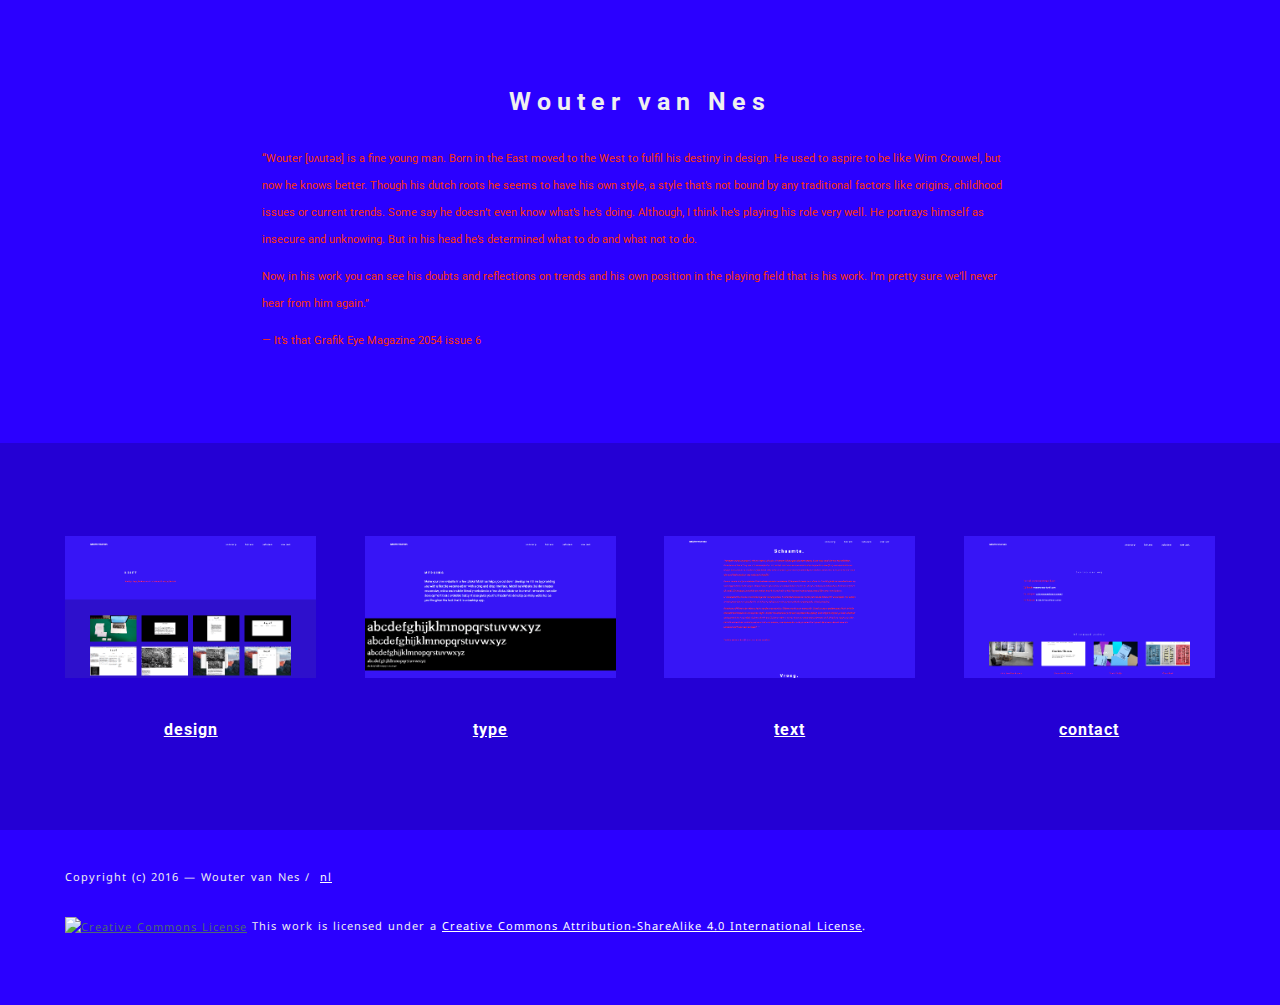
==== index.html @ 21e61cb4 "master" ====
<!DOCTYPE html>
<html>
<head>
  <!-- Site made with Mobirise Website Builder v2.8.6, https://mobirise.com -->
  <meta charset="UTF-8">
  <meta http-equiv="X-UA-Compatible" content="IE=edge">
  <meta name="generator" content="Mobirise v2.8.6, mobirise.com">
  <meta name="viewport" content="width=device-width, initial-scale=1">
  <link rel="shortcut icon" href="assets/images/6tag-090216-210301-1-1080x1350-22-128x160-20.jpg" type="image/x-icon">
  <meta name="description" content="…">
  <title>Wouter van Nes</title>
  <link rel="stylesheet" href="https://fonts.googleapis.com/css?family=Roboto:700,400&amp;subset=cyrillic,latin,greek,vietnamese">
  <link rel="stylesheet" href="assets/bootstrap/css/bootstrap.min.css">
  <link rel="stylesheet" href="assets/mobirise/css/style.css">
  <link rel="stylesheet" href="assets/mobirise/css/mbr-additional.css" type="text/css">
  
  
  <!-- Paste any valid HTML code here. The code will be inserted to the end of <head> section, right before </head> -->
</head>
<body>

<!-- Google Analytics -->
<script>
  (function(i,s,o,g,r,a,m){i['GoogleAnalyticsObject']=r;i[r]=i[r]||function(){
  (i[r].q=i[r].q||[]).push(arguments)},i[r].l=1*new Date();a=s.createElement(o),
  m=s.getElementsByTagName(o)[0];a.async=1;a.src=g;m.parentNode.insertBefore(a,m)
  })(window,document,'script','//www.google-analytics.com/analytics.js','ga');

  ga('create', 'UA-74603436-1', 'auto');
  ga('send', 'pageview');

</script>
<!-- /Google Analytics -->


<section class="engine"><a rel="nofollow" href="https://mobirise.com">Mobirise best website maker</a></section>
<section class="mbr-section mbr-section--relative mbr-section--fixed-size" id="content5-26" style="background-color: rgb(43, 0, 255);">
    
    <div class="mbr-section__container container mbr-section__container--first">
        <div class="mbr-header mbr-header--wysiwyg row">
            <div class="col-sm-8 col-sm-offset-2">
                <h3 class="mbr-header__text">Wouter van Nes</h3>
                
            </div>
        </div>
    </div>
    <div class="mbr-section__container container mbr-section__container--last">
        <div class="row">
            <div class="mbr-article mbr-article--wysiwyg col-sm-8 col-sm-offset-2"><p>“Wouter [ʋʌutəʁ] is a fine young man. Born in the East moved to the West to fulfil his destiny in design. He used to aspire to be like Wim Crouwel, but now he knows better. Though his dutch roots he seems to have his own style, a style that’s not bound by any traditional factors like origins, childhood issues or current trends. Some say he doesn’t even know what’s he’s doing. Although, I think he’s playing his role very well. He portrays himself as insecure and unknowing. But in his head he’s determined what to do and what not to do.&nbsp;</p><p>Now, in his work you can see his doubts and reflections on trends and his own position in the playing field that is his work. I’m pretty sure we’ll never hear from him again.”</p><p>—  It’s that Grafik Eye Magazine 2054 issue 6</p></div>
        </div>
    </div>
    
</section>

<section class="mbr-section mbr-section--relative mbr-section--fixed-size" id="features1-27" style="background-color: rgb(36, 0, 212);">
    
    
    <div class="mbr-section__container container mbr-section__container--std-top-padding">
        <div class="mbr-section__row row">
            <div class="mbr-section__col col-xs-12 col-md-3 col-sm-6">
                <div class="mbr-section__container mbr-section__container--center mbr-section__container--middle">
                    <figure class="mbr-figure"><a href="print.html"><img class="mbr-figure__img" src="assets/images/schermafbeelding-2016-03-01-om-20-1440x815-51-600x340-65.png" title="Print"></a></figure>
                </div>
                <div class="mbr-section__container mbr-section__container--last">
                    <div class="mbr-header mbr-header--reduce mbr-header--center mbr-header--wysiwyg">
                        <h3 class="mbr-header__text"><a href="print.html" class="text-white">design</a></h3>
                    </div>
                </div>
                
                
            </div>
            <div class="mbr-section__col col-xs-12 col-md-3 col-sm-6">
                <div class="mbr-section__container mbr-section__container--center mbr-section__container--middle">
                    <figure class="mbr-figure"><a href="type.html"><img class="mbr-figure__img" src="assets/images/schermafbeelding-2016-03-01-om-20-1440x815-63-600x340-19.png"></a></figure>
                </div>
                <div class="mbr-section__container mbr-section__container--last">
                    <div class="mbr-header mbr-header--reduce mbr-header--center mbr-header--wysiwyg">
                        <h3 class="mbr-header__text"><a href="type.html" class="text-white">type</a></h3>
                    </div>
                </div>
                
                
            </div>
            <div class="clearfix visible-sm-block"></div>
            <div class="mbr-section__col col-xs-12 col-md-3 col-sm-6">
                <div class="mbr-section__container mbr-section__container--center mbr-section__container--middle">
                    <figure class="mbr-figure"><a href="schrijven.html"><img class="mbr-figure__img" src="assets/images/schermafbeelding-2016-03-01-om-20-1440x816-9-600x340-20.png"></a></figure>
                </div>
                <div class="mbr-section__container mbr-section__container--last">
                    <div class="mbr-header mbr-header--reduce mbr-header--center mbr-header--wysiwyg">
                        <h3 class="mbr-header__text"><a href="schrijven.html" class="text-white">text</a></h3>
                    </div>
                </div>
                
                
            </div>
            
            <div class="mbr-section__col col-xs-12 col-md-3 col-sm-6">
                <div class="mbr-section__container mbr-section__container--center mbr-section__container--middle">
                    <figure class="mbr-figure"><a href="contact.html"><img class="mbr-figure__img" src="assets/images/schermafbeelding-2016-03-01-om-20-1440x816-39-600x340-90.png"></a></figure>
                </div>
                <div class="mbr-section__container mbr-section__container--last">
                    <div class="mbr-header mbr-header--reduce mbr-header--center mbr-header--wysiwyg">
                        <h3 class="mbr-header__text"><a href="contact.html" class="text-white">contact</a></h3>
                    </div>
                </div>
                
                
            </div>
            
            
            
        </div>
    </div>
</section>

<footer class="mbr-section mbr-section--relative mbr-section--fixed-size" id="footer1-33" style="background-color: rgb(43, 0, 255);">
    
    <div class="mbr-section__container container">
        <div class="mbr-footer mbr-footer--wysiwyg row">
            <div class="col-sm-12">
                <p class="mbr-footer__copyright"></p><p>Copyright (c) 2016 — Wouter van Nes / &nbsp;<a href="https://googledrive.com/host/0B8wKXuFuP9W1RTlqYjEwUHB1THc/" class="text-white">nl</a></p><br><p><a rel="license" href="http://creativecommons.org/licenses/by-sa/4.0/"><img alt="Creative Commons License" src="https://i.creativecommons.org/l/by-sa/4.0/80x15.png"></a>&nbsp;This work is licensed under a <a rel="license" href="http://creativecommons.org/licenses/by-sa/4.0/" class="text-white">Creative Commons Attribution-ShareAlike 4.0 International License</a>.<a href="https://googledrive.com/host/0B8wKXuFuP9W1RTlqYjEwUHB1THc/" class="text-white"><br></a><br></p><p></p>
            </div>
        </div>
    </div>
</footer>


  <script src="assets/web/assets/jquery/jquery.min.js"></script>
  <script src="assets/bootstrap/js/bootstrap.min.js"></script>
  <script src="assets/smooth-scroll/SmoothScroll.js"></script>
  <script src="assets/mobirise/js/script.js"></script>
  
  <!-- Paste any valid HTML code here. The code will be inserted to the end of <body> section, right before </body> -->
</body>
</html>
---- assets/mobirise/css/style.css ----
.is-builder .animated {
  -webkit-animation-name: none !important;
  animation-name: none !important;
}
html {
  position: relative;
  min-height: 100%;
}
.mbr-embedded-video {
  position: relative;
}
.mbr-background-video,
.mbr-background-video-preview {
  bottom: 0;
  left: 0;
  overflow: hidden;
  position: absolute;
  right: 0;
  top: 0;
}
.mbr-parallax-background,
.mbr-background {
  background-attachment: fixed !important;
  background-position: 50% 0;
  background-repeat: no-repeat;
  background-size: cover !important;
}
.mbr-hidden-scrollbar .mbr-parallax-background {
  background-size: auto 130%;
}
.mobile .mbr-parallax-background {
  background-attachment: scroll !important;
}
.mbr-background {
  background-attachment: scroll !important;
}
.mbr-navbar {
  position: relative;
  width: 100%;
}
.mbr-navbar:before {
  content: "";
  display: block;
}
.mbr-navbar__brand-link:after,
.mbr-navbar__brand-img {
  max-height: 74px;
}
.mbr-navbar:before,
.mbr-navbar__container {
  height: 98px;
}
.mbr-navbar--ss .mbr-navbar__brand-link:after,
.mbr-navbar--ss .mbr-navbar__brand-img {
  height: 74px;
}
.mbr-navbar--ss:before,
.mbr-navbar--ss .mbr-navbar__container {
  height: 98px;
}
.mbr-navbar--xs .mbr-navbar__brand-link:after,
.mbr-navbar--xs .mbr-navbar__brand-img {
  height: 32px;
}
.mbr-navbar--xs:before,
.mbr-navbar--xs .mbr-navbar__container {
  height: 56px;
}
.mbr-navbar--s .mbr-navbar__brand-link:after,
.mbr-navbar--s .mbr-navbar__brand-img {
  height: 48px;
}
.mbr-navbar--s:before,
.mbr-navbar--s .mbr-navbar__container {
  height: 72px;
}
.mbr-navbar--m .mbr-navbar__brand-link:after,
.mbr-navbar--m .mbr-navbar__brand-img {
  height: 64px;
}
.mbr-navbar--m:before,
.mbr-navbar--m .mbr-navbar__container {
  height: 88px;
}
.mbr-navbar--l .mbr-navbar__brand-link:after,
.mbr-navbar--l .mbr-navbar__brand-img {
  height: 96px;
}
.mbr-navbar--l:before,
.mbr-navbar--l .mbr-navbar__container {
  height: 120px;
}
.mbr-navbar--xl .mbr-navbar__brand-link:after,
.mbr-navbar--xl .mbr-navbar__brand-img {
  height: 128px;
}
.mbr-navbar--xl:before,
.mbr-navbar--xl .mbr-navbar__container {
  height: 152px;
}
.mbr-navbar--short .mbr-navbar__brand-link:after,
.mbr-navbar--short .mbr-navbar__brand-img {
  height: 40px;
}
.mbr-navbar--short:before,
.mbr-navbar--short .mbr-navbar__container {
  height: 64px;
}
.mbr-navbar--short .mbr-navbar__container {
  padding: 12px 0;
}
@media (max-width: 767px) {
  .mbr-navbar--short .mbr-navbar__brand-link:after,
  .mbr-navbar--short .mbr-navbar__brand-img {
    height: 31px;
  }
  .mbr-navbar--short:before,
  .mbr-navbar--short .mbr-navbar__container {
    height: 45px;
  }
  .mbr-navbar--short .mbr-navbar__container {
    padding: 7px 0;
  }
}
.mbr-navbar__brand-img {
  position: relative;
}
.mbr-navbar__brand-img,
.mbr-navbar__container,
.mbr-navbar__section {
  -webkit-transition: all 300ms ease-in-out 0s;
  -o-transition: all 300ms ease-in-out 0s;
  transition: all 300ms ease-in-out 0s;
}
.mbr-navbar__section {
  background: #2c2c2c;
  height: auto;
  position: absolute;
  top: 0;
  width: 100%;
  z-index: 1000;
}
.mbr-navbar__container {
  display: table;
  padding: 12px 0;
  width: 100%;
}
.mbr-navbar__menu-box {
  display: table;
  width: 100%;
}
.mbr-navbar__menu-box--inline-left,
.mbr-navbar__menu-box--inline-center,
.mbr-navbar__menu-box--inline-right {
  display: block;
  text-align: left;
}
.mbr-navbar__menu-box--inline-center {
  text-align: center;
}
.mbr-navbar__menu-box--inline-right {
  text-align: right;
}
.mbr-navbar__column {
  display: table-cell;
  vertical-align: middle;
}
.mbr-navbar__column--xxs {
  width: 1%;
}
.mbr-navbar__column--xs {
  width: 10%;
}
.mbr-navbar__column--s {
  width: 20%;
}
.mbr-navbar__column--m {
  width: 30%;
}
.mbr-navbar__column--l {
  width: 40%;
}
.mbr-navbar__column--xl {
  width: 50%;
}
.mbr-navbar__menu-box--inline-left .mbr-navbar__column,
.mbr-navbar__menu-box--inline-center .mbr-navbar__column,
.mbr-navbar__menu-box--inline-right .mbr-navbar__column {
  display: inline-block;
}
.mbr-navbar__items {
  float: left;
  padding-left: 0px;
  position: relative;
  left: -20px;
}
.mbr-navbar__items--right {
  float: right;
  left: 0;
}
.mbr-navbar__item {
  display: block;
  float: left;
  position: relative;
}
.mbr-navbar__hamburger {
  display: none;
  margin-top: -11px;
  position: absolute;
  right: 0;
  top: 50%;
  z-index: 10000;
}
.mbr-navbar--collapsed .mbr-navbar__container {
  position: relative;
}
.mbr-navbar--collapsed .mbr-navbar__column {
  display: block;
  width: 100%;
}
.mbr-navbar--collapsed .mbr-navbar__items--right {
  padding-top: 13px;
}
.mbr-navbar--collapsed .mbr-navbar__menu {
  background: rgba(0, 0, 0, 0.9);
  display: none;
  height: 100%;
  left: 0;
  position: fixed;
  top: 0;
  width: 100%;
  z-index: 9999;
}
.mbr-navbar--collapsed .mbr-navbar__menu-box {
  display: table-cell;
  vertical-align: middle;
}
.mbr-navbar--collapsed .mbr-navbar__items {
  float: none;
}
.mbr-navbar--collapsed .mbr-navbar__item {
  float: none;
}
.mbr-navbar--collapsed .mbr-navbar__hamburger {
  display: block;
}
.mbr-navbar--collapsed.mbr-navbar--open .mbr-navbar__menu {
  display: table;
}
.mbr-navbar--collapsed.mbr-navbar--open:not(.mbr-navbar--sticky) .mbr-navbar__section {
  background: none;
  position: fixed;
}
.mbr-navbar--collapsed.mbr-navbar--open .mbr-navbar__brand {
  visibility: hidden;
}
.mbr-navbar--collapsed.mbr-navbar--sticky.mbr-navbar--open .mbr-navbar__brand {
  visibility: visible;
}
.mbr-navbar--collapsed.mbr-navbar--open .mbr-navbar__brand-img,
.mbr-navbar--collapsed.mbr-navbar--open .mbr-navbar__container {
  -webkit-transition: none;
  -o-transition: none;
  transition: none;
}
.mbr-navbar--freeze.mbr-navbar--collapsed.mbr-navbar--open .mbr-navbar__hamburger,
.mbr-navbar--freeze.mbr-navbar--collapsed.mbr-navbar--open .mbr-navbar__hamburger:hover {
  color: #fff !important;
}
.mbr-navbar--sticky .mbr-navbar__section {
  position: fixed;
}
.mbr-navbar--absolute {
  position: absolute;
}
.mbr-navbar--transparent .mbr-navbar__section {
  background: none;
}
.mbr-navbar--stuck .mbr-navbar__section,
.mbr-navbar--relative .mbr-navbar__section {
  background: #2c2c2c;
}
@media (max-width: 991px) {
  .mbr-navbar--auto-collapse .mbr-navbar__container {
    position: relative;
  }
  .mbr-navbar--auto-collapse .mbr-navbar__column {
    display: block;
    width: 100%;
  }
  .mbr-navbar--auto-collapse .mbr-navbar__items--right {
    padding-top: 13px;
  }
  .mbr-navbar--auto-collapse .mbr-navbar__menu {
    background: rgba(0, 0, 0, 0.9);
    display: none;
    height: 100%;
    left: 0;
    position: fixed;
    top: 0;
    width: 100%;
    z-index: 9999;
  }
  .mbr-navbar--auto-collapse .mbr-navbar__menu-box {
    display: table-cell;
    vertical-align: middle;
  }
  .mbr-navbar--auto-collapse .mbr-navbar__items {
    float: none;
  }
  .mbr-navbar--auto-collapse .mbr-navbar__item {
    float: none;
  }
  .mbr-navbar--auto-collapse .mbr-navbar__hamburger {
    display: block;
  }
  .mbr-navbar--auto-collapse.mbr-navbar--open .mbr-navbar__menu {
    display: table;
  }
  .mbr-navbar--auto-collapse.mbr-navbar--open:not(.mbr-navbar--sticky) .mbr-navbar__section {
    background: none;
    position: fixed;
  }
  .mbr-navbar--auto-collapse.mbr-navbar--open .mbr-navbar__brand {
    visibility: hidden;
  }
  .mbr-navbar--auto-collapse.mbr-navbar--sticky.mbr-navbar--open .mbr-navbar__brand {
    visibility: visible;
  }
  .mbr-navbar--auto-collapse.mbr-navbar--open .mbr-navbar__brand-img,
  .mbr-navbar--auto-collapse.mbr-navbar--open .mbr-navbar__container {
    -webkit-transition: none;
    -o-transition: none;
    transition: none;
  }
  .mbr-navbar--freeze.mbr-navbar--auto-collapse.mbr-navbar--open .mbr-navbar__hamburger,
  .mbr-navbar--freeze.mbr-navbar--auto-collapse.mbr-navbar--open .mbr-navbar__hamburger:hover {
    color: #fff !important;
  }
}
.mbr-after-navbar:before {
  content: "";
  display: block;
  height: 98px;
}
.mbr-hamburger {
  cursor: pointer;
  height: 23px;
  width: 30px;
}
.mbr-hamburger:focus {
  outline: none;
}
.mbr-hamburger__line,
.mbr-hamburger__line:before,
.mbr-hamburger__line:after {
  content: "";
  position: absolute;
  display: block;
  height: 1px;
  cursor: pointer;
}
.mbr-hamburger__line,
.mbr-hamburger__line:before,
.mbr-hamburger__line:after {
  width: 30px;
  border-bottom: 5px solid;
  top: 9px;
}
.mbr-hamburger__line:before {
  top: -9px;
}
.mbr-hamburger__line:after {
  top: 9px;
}
.mbr-hamburger__line,
.mbr-hamburger__line:before,
.mbr-hamburger__line:after {
  -webkit-transition: all 300ms ease-in-out;
  transition: all 300ms ease-in-out;
}
.mbr-hamburger--open .mbr-hamburger__line {
  border-color: transparent;
}
.mbr-hamburger--open .mbr-hamburger__line:before,
.mbr-hamburger--open .mbr-hamburger__line:after {
  top: 0;
}
.mbr-hamburger--open .mbr-hamburger__line:before {
  -ms-transform: rotate(45deg);
  -webkit-transform: rotate(45deg);
  transform: rotate(45deg);
}
.mbr-hamburger--open .mbr-hamburger__line:after {
  top: 10px;
  -ms-transform: translatey(-10px) rotate(-45deg);
  -webkit-transform: translatey(-10px) rotate(-45deg);
  transform: translatey(-10px) rotate(-45deg);
}
@media (max-width: 767px) {
  .mbr-hamburger {
    height: 23px;
    width: 27px;
  }
  .mbr-hamburger__line,
  .mbr-hamburger__line:before,
  .mbr-hamburger__line:after {
    width: 27px;
    border-bottom: 4px solid;
    top: 9px;
  }
  .mbr-hamburger__line:before {
    top: -9px;
  }
  .mbr-hamburger__line:after {
    top: 9px;
  }
}
.mbr-brand {
  display: block;
  float: left;
  position: relative;
}
.mbr-brand,
.mbr-brand:hover {
  text-decoration: none;
}
.mbr-brand__name {
  display: block;
  font-weight: bold;
  margin-top: 5px;
  text-align: center;
}
.mbr-brand__name,
.mbr-brand__name:hover {
  text-decoration: none;
}
.mbr-brand--inline {
  display: table;
}
.mbr-brand--inline:after {
  content: "";
  display: table-cell;
  width: 1px;
}
.mbr-brand--inline .mbr-brand__logo,
.mbr-brand--inline .mbr-brand__name {
  display: table-cell;
  vertical-align: middle;
}
.mbr-brand--inline .mbr-brand__logo {
  padding-right: 10px;
}
.mbr-brand--inline .mbr-brand__name {
  margin: 0;
  text-align: left;
}
.mbr-form {
  display: table;
  margin-top: -13px;
  position: relative;
  top: 14px;
  width: 100%;
}
.mbr-form__left,
.mbr-form__right {
  display: table-cell;
  vertical-align: top;
}
.mbr-form__left {
  padding-right: 3px;
}
.mbr-form__right {
  width: 1px;
}
@media (max-width: 530px) {
  .mbr-form {
    display: block;
    margin-top: -27px;
    position: relative;
    top: 26px;
  }
  .mbr-form__left,
  .mbr-form__right {
    display: block;
  }
  .mbr-form__left {
    margin-bottom: 12px;
    padding-right: 0;
  }
  .mbr-form__right {
    width: 100%;
  }
}
.mbr-section {
  padding: 0 20px;
}
.mbr-section--no-padding {
  padding: 0;
}
.mbr-section--relative {
  position: relative;
}
.mbr-section--fixed-size {
  overflow: hidden;
}
.mbr-section--full-height {
  height: 100vh;
}
.mbr-section--full-height.mbr-after-navbar:before {
  display: none;
}
.mbr-section--bg-adapted {
  background-attachment: scroll;
  background-position: 50% 0;
  background-repeat: no-repeat;
  background-size: cover;
}
.mbr-section--gray {
  background-color: #444444;
}
.mbr-section--light-gray {
  background-color: #f0f0f0;
}
.mbr-section--dark-gray {
  background-color: #3c3c3c;
}
.mbr-section__container {
  padding: 0;
  position: relative;
  z-index: 3;
}
.mbr-section__container--center {
  text-align: center;
}
.mbr-section__container--std-padding {
  padding: 93px 0;
}
.mbr-section__container--std-top-padding {
  padding-top: 93px;
}
.mbr-section__container--std-bot-padding {
  padding-bottom: 93px;
}
.mbr-section__container--sm-padding {
  padding: 41px 0;
}
.mbr-section__container--sm-top-padding {
  padding-top: 41px;
}
.mbr-section__container--sm-bot-padding {
  padding-bottom: 41px;
}
.mbr-section__container--isolated {
  padding-bottom: 93px;
  padding-top: 93px;
}
.mbr-section__container--first {
  padding-top: 93px;
  padding-bottom: 41px;
}
.mbr-section__container--middle {
  padding-bottom: 41px;
}
.mbr-section__container--last {
  padding-bottom: 93px;
}
.mbr-section__row {
  margin-left: -24px;
  margin-right: -24px;
}
.mbr-section__col {
  overflow: hidden;
  padding-left: 24px;
  padding-right: 24px;
}
.mbr-section__left {
  padding-right: 40px;
}
.mbr-section__right {
  padding-left: 15px;
}
.mbr-section__header {
  line-height: 1.5em;
  margin: -10px 0 0;
  text-align: center;
}
@media (min-width: 768px) {
  .mbr-section--short-paddings .mbr-section__container--std-padding {
    padding: 59px 0;
  }
  .mbr-section--short-paddings .mbr-section__container--std-top-padding {
    padding-top: 59px;
  }
  .mbr-section--short-paddings .mbr-section__container--std-bot-padding {
    padding-bottom: 59px;
  }
  .mbr-section--short-paddings .mbr-section__container--sm-padding {
    padding: 41px 0;
  }
  .mbr-section--short-paddings .mbr-section__container--sm-top-padding {
    padding-top: 41px;
  }
  .mbr-section--short-paddings .mbr-section__container--sm-bot-padding {
    padding-bottom: 41px;
  }
  .mbr-section--short-paddings .mbr-section__container--isolated {
    padding-bottom: 59px;
    padding-top: 59px;
  }
  .mbr-section--short-paddings .mbr-section__container--first {
    padding-top: 59px;
    padding-bottom: 41px;
  }
  .mbr-section--short-paddings .mbr-section__container--middle {
    padding-bottom: 41px;
  }
  .mbr-section--short-paddings .mbr-section__container--last {
    padding-bottom: 59px;
  }
}
@media (max-width: 767px) {
  .mbr-section__left {
    padding-right: 15px;
  }
  .mbr-section__right {
    padding-left: 15px;
    padding-top: 51px;
  }
}
.mbr-arrow {
  bottom: 71px;
  left: 0;
  line-height: 1px;
  padding: 0 20px;
  position: absolute;
  width: 100%;
  z-index: 3;
}
.mbr-arrow__link {
  display: inline-block;
  font-size: 26px;
}
.mbr-arrow__link,
.mbr-arrow__link:hover,
.mbr-arrow__link:focus {
  color: #fff;
}
.mbr-arrow--floating .mbr-arrow__link {
  -webkit-animation: floating-arrow 1.6s infinite ease-in-out 0s;
  -o-animation: floating-arrow 1.6s infinite ease-in-out 0s;
  animation: floating-arrow 1.6s infinite ease-in-out 0s;
}
@-webkit-keyframes floating-arrow {
  from {
    -webkit-transform: translateY(0);
    transform: translateY(0);
  }
  65% {
    -webkit-transform: translateY(11px);
    transform: translateY(11px);
  }
  to {
    -webkit-transform: translateY(0);
    transform: translateY(0);
  }
}
@-o-keyframes floating-arrow {
  from {
    -webkit-transform: translateY(0);
    transform: translateY(0);
  }
  65% {
    -webkit-transform: translateY(11px);
    transform: translateY(11px);
  }
  to {
    -webkit-transform: translateY(0);
    transform: translateY(0);
  }
}
@keyframes floating-arrow {
  from {
    -webkit-transform: translateY(0);
    transform: translateY(0);
  }
  65% {
    -webkit-transform: translateY(11px);
    transform: translateY(11px);
  }
  to {
    -webkit-transform: translateY(0);
    transform: translateY(0);
  }
}
.mbr-arrow--dark .mbr-arrow__link,
.mbr-arrow--dark .mbr-arrow__link:hover,
.mbr-arrow--dark .mbr-arrow__link:focus {
  color: #252525;
}
@media (max-width: 767px) {
  .mbr-arrow {
    bottom: 41px;
  }
}
@media (max-width: 320px) {
  .mbr-arrow {
    bottom: 21px;
    text-align: center;
  }
}
@media all and (device-width: 320px) and (device-height: 568px) and (orientation: portrait) {
  .mbr-arrow {
    bottom: 31px;
  }
}
.mbr-box {
  display: table;
  width: 100%;
}
.mbr-box--fixed {
  table-layout: fixed;
}
.mbr-box--stretched {
  height: 100%;
}
.mbr-box__magnet {
  display: table-cell;
  float: none;
  height: 100%;
  margin-bottom: 0;
  margin-top: 0;
  text-align: center;
  vertical-align: middle;
}
.mbr-box__magnet--sm-padding {
  padding: 41px 0;
}
.mbr-box__magnet--top-left,
.mbr-box__magnet--top-center,
.mbr-box__magnet--top-right {
  vertical-align: top;
}
.mbr-box__magnet--bottom-left,
.mbr-box__magnet--bottom-center,
.mbr-box__magnet--bottom-right {
  vertical-align: bottom;
}
.mbr-box__magnet--top-left,
.mbr-box__magnet--center-left,
.mbr-box__magnet--bottom-left {
  text-align: left;
}
.mbr-box__magnet--top-right,
.mbr-box__magnet--center-right,
.mbr-box__magnet--bottom-right {
  text-align: right;
}
.mbr-box__container {
  height: 50%;
}
@media (max-width: 767px) {
  .mbr-box__container {
    height: 100%;
  }
  .mbr-box--adapted {
    display: block;
  }
  .mbr-box--adapted > .mbr-box__magnet {
    display: block;
    height: auto;
  }
}
.mbr-overlay {
  background: #222;
  bottom: 0;
  left: 0;
  position: absolute;
  right: 0;
  top: 0;
  z-index: 2;
}
.mbr-google-map__marker {
  color: #252525;
  display: none;
  margin: 0;
}
.mbr-google-map--loaded .mbr-google-map__marker {
  display: block;
}
.mbr-hero {
  color: #fff;
  position: relative;
}
.mbr-hero__text {
  font-size: 46px;
  font-weight: bold;
  left: -2px;
  letter-spacing: 2px;
  line-height: 50px;
  margin: -18px 0 1px 0;
  padding-bottom: 41px;
  position: relative;
  top: 8px;
}
.mbr-hero__subtext {
  font-size: 21px;
  line-height: 29px;
  margin: -32px 0 3px 0;
  padding: 0 0 41px 0;
  position: relative;
  top: 6px;
}
.mbr-figure {
  display: inline-block;
  line-height: 1px;
  margin: 0;
  max-width: 100%;
  overflow: hidden;
  position: relative;
}
.mbr-figure--no-bg {
  background: none;
}
.mbr-figure--full-width {
  display: block;
  width: 100%;
}
.mbr-figure.mbr-after-navbar:before {
  display: none;
}
.mbr-figure--full-width iframe,
.mbr-figure--full-width .mbr-figure__img,
.mbr-figure--full-width .mbr-figure__map {
  width: 100%;
}
.mbr-figure iframe,
.mbr-figure__img,
.mbr-figure__map {
  max-width: 100%;
}
.mbr-figure__map {
  height: 400px;
  line-height: 1.3em;
}
.mbr-figure__map--short {
  height: 300px;
}
.mbr-figure__caption {
  background: rgba(0, 0, 0, 0.5);
  bottom: 0;
  color: #fff;
  display: block;
  font-size: 17px;
  left: 0;
  line-height: 1.3em;
  min-height: 53px;
  padding: 17px 20px;
  position: absolute;
  text-align: left;
  width: 100%;
}
.mbr-figure__caption--no-padding {
  padding: 17px 0;
}
.mbr-figure--wysiwyg .mbr-figure__caption a,
.mbr-figure--wysiwyg .mbr-figure__caption a:hover {
  color: inherit;
  text-decoration: underline;
}
.mbr-figure--caption-inside-top .mbr-figure__caption {
  bottom: auto;
  top: 0;
}
.mbr-figure--caption-outside-top .mbr-figure__caption,
.mbr-figure--caption-outside-bottom .mbr-figure__caption {
  background: none;
  position: relative;
}
.mbr-figure--no-bg.mbr-figure--caption-outside-top .mbr-figure__caption,
.mbr-figure--no-bg.mbr-figure--caption-outside-bottom .mbr-figure__caption {
  color: #252525;
}
.mbr-figure--no-bg.mbr-figure--caption-outside-top .mbr-figure__caption {
  margin-top: -3px;
  padding-top: 0;
}
.mbr-figure--no-bg.mbr-figure--caption-outside-bottom .mbr-figure__caption {
  margin-top: -2px;
  padding-bottom: 0;
  top: 2px;
}
.mbr-figure__caption--std-grid {
  background: none;
  z-index: 2;
}
@media (min-width: 768px) {
  .mbr-figure__caption--std-grid {
    width: 715px;
    left: 50%;
    margin-left: -357.5px;
    padding: 17px 0;
  }
}
@media (min-width: 992px) {
  .mbr-figure__caption--std-grid {
    width: 935px;
    margin-left: -467.5px;
  }
}
@media (min-width: 1200px) {
  .mbr-figure__caption--std-grid {
    width: 1150px;
    margin-left: -575px;
  }
}
.mbr-figure__caption--std-grid:before {
  bottom: 0;
  content: "";
  position: absolute;
  top: 0;
  width: 200%;
  z-index: -1;
  margin-left: -50%;
}
.mbr-figure--caption-inside-top .mbr-figure__caption--std-grid:before,
.mbr-figure--caption-inside-bottom .mbr-figure__caption--std-grid:before {
  background: rgba(0, 0, 0, 0.6);
}
.mbr-figure__caption-small {
  color: #ccc;
  display: block;
  font-size: 14px;
  line-height: 1.3em;
}
.mbr-figure--no-bg.mbr-figure--caption-outside-top .mbr-figure__caption-small,
.mbr-figure--no-bg.mbr-figure--caption-outside-bottom .mbr-figure__caption-small {
  color: #777;
}
@media (max-width: 767px) {
  .mbr-figure--adapted {
    display: block;
    width: 100%;
  }
  .mbr-figure--adapted iframe,
  .mbr-figure--adapted .mbr-figure__img,
  .mbr-figure--adapted .mbr-figure__map {
    width: 100%;
  }
  .mbr-figure--caption-inside-top .mbr-figure__caption,
  .mbr-figure--caption-inside-bottom .mbr-figure__caption {
    background: none;
    position: relative;
  }
  .mbr-figure--caption-inside-top .mbr-figure__caption--std-grid:before,
  .mbr-figure--caption-inside-bottom .mbr-figure__caption--std-grid:before {
    display: none;
  }
}
.mbr-reviews {
  list-style: none;
  margin: 0 -15px;
  padding: 3px 0 0 0;
}
.mbr-reviews__item {
  position: relative;
  margin-top: 39px;
}
.mbr-reviews__text {
  background: #fafafa;
  border-radius: 3px;
  border: 1px solid #ededed;
  color: #777;
  font-size: 16px;
  line-height: 26px;
  padding: 20px;
  position: relative;
}
.mbr-reviews__text:before {
  -webkit-transform: rotate(45deg);
  -ms-transform: rotate(45deg);
  -o-transform: rotate(45deg);
  transform: rotate(45deg);
  width: 14px;
  height: 14px;
  background-color: #fafafa;
  border-color: #ededed;
  border-style: none solid solid none;
  border-width: 0 1px 1px 0;
  bottom: -8px;
  content: "";
  display: block;
  left: 50px;
  position: absolute;
}
.mbr-reviews__p {
  margin: 0;
}
.mbr-reviews__author {
  margin-top: 30px;
  padding-left: 102px;
  position: relative;
}
.mbr-reviews__author--short {
  margin-top: 27px;
  padding-left: 32px;
}
.mbr-reviews__author-img {
  width: 50px;
  height: 50px;
  border-radius: 50%;
  left: 33px;
  position: absolute;
  top: 0;
}
.mbr-reviews__author-name {
  color: #777;
  font-size: 14px;
  font-weight: bold;
  position: relative;
  top: -3px;
}
.mbr-reviews__author-bio {
  color: #999;
  font-size: 12px;
}
@media (max-width: 767px) {
  .mbr-reviews__author {
    padding-bottom: 32px;
  }
  .mbr-reviews__author--short {
    padding-bottom: 1px;
  }
}
@media (min-width: 768px) and (max-width: 991px) {
  .mbr-reviews__item:nth-of-type(2n+1) {
    clear: left;
  }
}
@media (min-width: 992px) {
  .mbr-reviews__item:nth-of-type(3n+1) {
    clear: left;
  }
}
.mbr-header {
  margin-top: -20px;
  padding: 0;
  position: relative;
  text-align: left;
  top: 10px;
}
.mbr-header--std-padding {
  padding-bottom: 41px;
}
.mbr-header--center {
  text-align: center;
}
.mbr-header__text {
  display: block;
  font-size: 25px;
  font-weight: bold;
  letter-spacing: 6px;
  line-height: 1.5em;
  margin: 0;
}
.mbr-header__subtext {
  color: #777;
  font-size: 14px;
  font-style: italic;
  letter-spacing: 1px;
  margin: 8px 0 7px 0;
}
.mbr-header--inline {
  margin-top: 0;
  padding: 41px 0 28px 0;
  top: 0;
}
.mbr-header--inline .mbr-header__text {
  letter-spacing: 4px;
  line-height: 1em;
  margin: 15px 0 0 0;
}
@media (max-width: 767px) {
  .mbr-header--inline {
    padding: 47px 0 38px 0;
  }
  .mbr-header--inline .mbr-header__text {
    display: block;
    margin: 0 0 38px 0;
  }
  .mbr-header--auto-align .mbr-header__text,
  .mbr-header--auto-align .mbr-header__subtext {
    left: 0;
    text-align: center !important;
  }
}
@media (min-width: 768px) {
  .mbr-header--reduce {
    margin-top: -5px;
    top: 2px;
  }
  .mbr-header--reduce .mbr-header__text {
    font-size: 16px;
    letter-spacing: 1px;
    line-height: 1.1em;
  }
}
.mbr-social-icons__icon {
  -webkit-transition: all 0.2s ease-in-out 0s;
  -o-transition: all 0.2s ease-in-out 0s;
  transition: all 0.2s ease-in-out 0s;
  color: #fff;
  cursor: pointer;
  display: inline-block;
  font-size: 29px;
  height: 56px;
  line-height: 61px;
  margin: 0 10px 13px 0;
  position: relative;
  text-align: center;
  width: 56px;
}
.mbr-social-icons__icon:hover {
  color: #fff;
}
.mbr-social-icons--style-1 .mbr-social-icons__icon:hover {
  background: #252525 !important;
}
.mbr-contacts {
  color: #9c9c9c;
  font-size: 14px;
  line-height: 1.7em;
  padding: 45px 0 46px;
}
.mbr-contacts__img {
  max-width: 100%;
  margin: 6px 0 5px 40px;
}
.mbr-contacts__img--left {
  margin-left: 0;
}
.mbr-contacts__text {
  margin: 0;
}
.mbr-contacts__header {
  color: #fff;
  font-size: 14px;
  letter-spacing: 1px;
  margin-bottom: 20px;
  margin-top: 3px;
}
.mbr-contacts__list {
  list-style: none;
  margin: 0;
  padding: 0;
}
@media (max-width: 767px) {
  .mbr-contacts__img {
    margin-bottom: 10px;
  }
  .mbr-contacts__header {
    margin-top: 20px;
    margin-bottom: 10px;
  }
  .mbr-contacts__column {
    margin-top: 37px;
  }
}
.mbr-footer {
  color: #9c9c9c;
  font-size: 13px;
  letter-spacing: 1px;
  line-height: 1.5em;
  padding: 37px 0 39px;
  word-spacing: 1px;
}
.mbr-footer__copyright {
  margin: 0;
}
.mbr-buttons {
  margin: -26px 0 13px 0;
  position: relative;
  text-align: left;
  top: 26px;
}
.mbr-buttons__btn,
.mbr-buttons__link {
  margin: 0 10px 13px 0;
}
.mbr-buttons__btn,
.mbr-buttons__link,
.mbr-buttons__btn:hover,
.mbr-buttons__link:hover {
  text-decoration: none;
}
.mbr-buttons--top {
  top: 44px;
  margin-top: -62px;
}
.mbr-buttons--no-offset {
  margin-top: 0;
  top: 0;
}
.mbr-buttons--only-links {
  left: -20px;
}
.mbr-buttons--center {
  left: 5px;
  text-align: center;
}
.mbr-buttons--center.mbr-buttons--only-links {
  left: 0;
}
.mbr-buttons--right {
  text-align: right;
}
.mbr-buttons--right .mbr-buttons__btn,
.mbr-buttons--right .mbr-buttons__link {
  margin: 0 0 13px 10px;
}
.mbr-buttons--right.mbr-buttons--only-links {
  left: 20px;
}
.mbr-buttons--activated {
  left: 5px;
  text-align: center;
}
.mbr-buttons--activated .mbr-buttons__btn,
.mbr-buttons--activated .mbr-buttons__link {
  margin-left: 0;
  margin-right: 0;
}
.mbr-buttons--activated .mbr-buttons__link {
  font-size: 25px;
  padding: 10px 30px 2px;
}
.mbr-buttons--activated .mbr-buttons__btn {
  font-size: 15px;
  margin-top: 9px;
  padding: 15px 30px;
}
.mbr-buttons--freeze.mbr-buttons--activated .mbr-buttons__link {
  font-size: 25px !important;
}
.mbr-buttons--freeze.mbr-buttons--activated .mbr-buttons__link,
.mbr-buttons--freeze.mbr-buttons--activated .mbr-buttons__link:hover {
  color: #fff !important;
}
.mbr-buttons--freeze.mbr-buttons--activated .mbr-buttons__btn {
  font-size: 15px !important;
}
@media (max-width: 991px) {
  .mbr-buttons--active {
    left: 5px;
    text-align: center;
  }
  .mbr-buttons--active .mbr-buttons__btn,
  .mbr-buttons--active .mbr-buttons__link {
    margin-left: 0;
    margin-right: 0;
  }
  .mbr-buttons--active .mbr-buttons__link {
    font-size: 25px;
    padding: 10px 30px 2px;
  }
  .mbr-buttons--active .mbr-buttons__btn {
    font-size: 15px;
    margin-top: 9px;
    padding: 15px 30px;
  }
  .mbr-buttons--freeze.mbr-buttons--active .mbr-buttons__link {
    font-size: 25px !important;
  }
  .mbr-buttons--freeze.mbr-buttons--active .mbr-buttons__link,
  .mbr-buttons--freeze.mbr-buttons--active .mbr-buttons__link:hover {
    color: #fff !important;
  }
  .mbr-buttons--freeze.mbr-buttons--active .mbr-buttons__btn {
    font-size: 15px !important;
  }
}
@media (max-width: 767px) {
  .mbr-buttons--auto-align {
    left: 5px;
    margin-top: -26px;
    text-align: center;
    top: 26px;
  }
  .mbr-buttons--auto-align.mbr-buttons--only-links {
    left: 0;
  }
}
@media (max-width: 530px) {
  .mbr-buttons {
    left: 0;
  }
  .mbr-buttons__btn,
  .mbr-buttons__link,
  .mbr-buttons--right .mbr-buttons__btn,
  .mbr-buttons--right .mbr-buttons__link {
    display: inline-block;
    margin: 0 0 13px 0;
    text-align: center;
    width: 100%;
  }
  .mbr-buttons--activated .mbr-buttons__btn,
  .mbr-buttons--activated .mbr-buttons__link,
  .mbr-buttons--active .mbr-buttons__btn,
  .mbr-buttons--active .mbr-buttons__link {
    width: auto;
  }
  .mbr-buttons--activated .mbr-buttons__btn,
  .mbr-buttons--active .mbr-buttons__btn {
    margin-top: 9px;
  }
}
.mbr-article {
  color: #777;
  font-size: 17px;
  line-height: 27px;
  text-align: left;
  position: relative;
  margin-top: -21px;
  top: 14px;
}
.mbr-article--wysiwyg h1,
.mbr-article--wysiwyg h2,
.mbr-article--wysiwyg h3,
.mbr-article--wysiwyg h4,
.mbr-article--wysiwyg h5,
.mbr-article--wysiwyg h6 {
  color: #252525;
  display: block;
  font-weight: bold;
  line-height: 1.3em;
  text-align: left;
}
.mbr-article--wysiwyg h1 {
  font-size: 27px;
  letter-spacing: 3px;
}
.mbr-article--wysiwyg h2 {
  font-size: 23px;
  letter-spacing: 2px;
}
.mbr-article--wysiwyg h3 {
  font-size: 19px;
  letter-spacing: 1px;
}
.mbr-article--wysiwyg h4 {
  font-size: 14px;
}
.mbr-article--wysiwyg h5 {
  font-size: 11px;
}
.mbr-article--wysiwyg h6 {
  font-size: 10px;
}
.mbr-article--wysiwyg p,
.mbr-article--wysiwyg ul,
.mbr-article--wysiwyg ol,
.mbr-article--wysiwyg blockquote {
  margin: 0 0 10px 0;
}
.mbr-article--wysiwyg blockquote {
  font-size: 17px;
  border-color: #f97352;
}
@media (max-width: 767px) {
  .mbr-article--auto-align.mbr-article--wysiwyg p,
  .mbr-article--auto-align {
    text-align: left !important;
  }
}
.social-likes__counter {
  -webkit-transition: all 0.2s ease-in-out 0s;
  -o-transition: all 0.2s ease-in-out 0s;
  transition: all 0.2s ease-in-out 0s;
  background: #3c3c3c;
  border-radius: 23px;
  font-size: 12px;
  height: 23px;
  line-height: 24px;
  min-width: 23px;
  padding: 0 5px;
  position: absolute;
  right: -7px;
  text-align: center;
  top: -7px;
}
.social-likes__counter_empty {
  display: none;
}
.social-likes_style-1 .social-likes__icon:hover {
  background: #252525 !important;
}
.social-likes_style-1 .social-likes__icon:hover .social-likes__counter {
  background: #f97352;
}
.social-likes_style-2 .social-likes__icon {
  background: #252525;
}
.social-likes_style-2 .social-likes__counter {
  background: #f97352;
}
.social-likes_style-2 .social-likes__icon:hover .social-likes__counter {
  background: #3c3c3c;
}
.mbr-plan {
  padding-bottom: 41px;
  padding-left: 1px;
  padding-right: 0;
  position: relative;
}
.mbr-plan--first,
.mbr-plan:first-child {
  padding-left: 0;
}
.mbr-plan--last,
.mbr-plan:last-child {
  padding-bottom: 93px;
}
.mbr-plan__box {
  background: #fff;
}
.mbr-plan__header {
  background: #444;
  overflow: hidden;
  padding: 20px 15px;
  color: #fff;
}
.mbr-plan__number {
  border-bottom: 1px dotted #ddd;
  color: #333;
  font-size: 80px;
  line-height: 0;
  margin: 0px 10px;
  padding: 41px 0;
  text-align: center;
  margin-bottom: 41px;
}
.mbr-plan__details {
  padding-bottom: 41px;
}
.mbr-plan__details ul,
.mbr-plan__list {
  list-style: none;
  margin: 0;
  padding: 0;
}
.mbr-plan__details li,
.mbr-plan__item {
  line-height: 40px;
  padding: 0 15px;
  text-align: center;
}
.mbr-plan__buttons {
  overflow: hidden;
  padding: 0 15px 41px;
}
.mbr-plan--favorite {
  margin-right: -1px;
  margin-top: -30px;
  padding-left: 0;
  top: 15px;
  z-index: 5;
}
.mbr-plan--favorite .mbr-plan__number:before {
  content: "";
  display: block;
  height: 15px;
}
.mbr-plan--favorite .mbr-plan__box {
  padding-bottom: 15px;
  box-shadow: 0px 0px 20px 5px rgba(0, 0, 0, 0.1);
}
.mbr-plan--primary .mbr-plan__header {
  background: #4c6972;
}
.mbr-plan--success .mbr-plan__header {
  background: #7ac673;
}
.mbr-plan--info .mbr-plan__header {
  background: #27aae0;
}
.mbr-plan--warning .mbr-plan__header {
  background: #faaf40;
}
.mbr-plan--danger .mbr-plan__header {
  background: #f97352;
}
@media (max-width: 767px) {
  .mbr-plan,
  .mbr-plan--first,
  .mbr-plan:first-child {
    padding-left: 15px;
    padding-right: 15px;
  }
  .mbr-plan__number {
    font-size: 79px;
  }
  .mbr-plan__details {
    font-size: 17px;
  }
  .mbr-plan--favorite {
    margin: 0;
    top: 0;
  }
}
.mbr-number {
  display: inline-block;
  margin-top: -0.12em;
}
.mbr-number__num {
  display: inline-table;
  height: 1em;
}
.mbr-number__group {
  display: table-cell;
  font-weight: bold;
  position: relative;
  vertical-align: middle;
}
.mbr-number__left {
  display: none;
  font-size: 0.34em;
  line-height: 0;
  padding: 0px 5px;
  vertical-align: super;
}
.mbr-number__right {
  display: none;
  font-size: 0.25em;
  padding: 0px 5px;
  vertical-align: middle;
  white-space: nowrap;
}
.mbr-number__caption {
  display: block;
  font-size: 0.19em;
  line-height: 1em;
  opacity: 0.5;
  padding-top: 0.5em;
  text-align: center;
}
.mbr-number--price .mbr-number__value {
  padding-right: 0.28em;
}
.mbr-number--price .mbr-number__left {
  display: inline;
}
.mbr-number--short-price .mbr-number__left,
.mbr-number--short-price .mbr-number__right {
  display: inline;
}
.mbr-number--short-price .mbr-number__caption {
  display: none;
}
.mbr-number--inverse-price .mbr-number__group {
  top: 0.1em;
}
.mbr-number--inverse-price .mbr-number__left {
  display: none;
}
.mbr-number--inverse-price .mbr-number__value {
  padding-left: 0.28em;
}
.mbr-number--inverse-price .mbr-number__right {
  display: inline;
}
.engine {
	position: absolute;
	text-indent: -2400px;
	text-align: center;
	padding: 0;
}
---- assets/mobirise/css/mbr-additional.css ----
@import url(https://fonts.googleapis.com/css?family=Noto+Sans:400,700);

#content5-26 .mbr-header .mbr-header__text {
  text-align: center;
  color: #efefef;
}
#content5-26 .mbr-header .mbr-header__subtext {
  text-align: center;
  color: #fff;
}
#content5-26 .mbr-article {
  color: #fff;
}
#content5-26 .mbr-article P {
  color: #ff3200;
  font-size: 11px;
}
#features1-27 .mbr-section__col .mbr-header__text {
  color: #efefef;
}
#features1-27 P {
  color: #ff3200;
}
#footer1-33 P {
  font-family: 'Noto Sans', sans-serif;
  color: #efefef;
  font-size: 11px;
  text-align: left;
}



#menu-12 .mbr-brand__name {
  font-size: 16px;
}
#menu-12.mbr-navbar--stuck .mbr-navbar__section {
  background: #2b00ff;
}
#menu-12 .mbr-navbar__section {
  background: #2b00ff;
}
#menu-12 .mbr-brand__name a {
  font-size: 11px;
  font-family: 'Noto Sans', sans-serif;
}
#menu-12 .mbr-navbar__items a {
  font-family: 'Noto Sans', sans-serif;
  font-size: 11px;
}
#content5-60 .mbr-header .mbr-header__text {
  text-align: left;
  color: #efefef;
  font-size: 16px;
}
#content5-60 .mbr-header .mbr-header__subtext {
  text-align: center;
  color: #fff;
}
#content5-60 .mbr-article {
  color: #fff;
}
#content5-60 .mbr-article P {
  font-size: 11px;
  color: #ff3200;
}
#content5-61 .mbr-header .mbr-header__text {
  text-align: center;
  color: #fff;
}
#content5-61 .mbr-header .mbr-header__subtext {
  text-align: center;
  color: #fff;
}
#content5-61 .mbr-article {
  color: #fff;
}
#content5-61 .mbr-article P {
  font-size: 11px;
  color: #ff3200;
}
#content5-62 .mbr-header .mbr-header__text {
  text-align: left;
  color: #efefef;
  font-size: 16px;
}
#content5-62 .mbr-header .mbr-header__subtext {
  text-align: center;
  color: #fff;
}
#content5-62 .mbr-article {
  color: #fff;
}
#content5-62 .mbr-article P {
  font-size: 11px;
  color: #ff3200;
}
#content5-63 .mbr-header .mbr-header__text {
  text-align: center;
  color: #fff;
}
#content5-63 .mbr-header .mbr-header__subtext {
  text-align: center;
  color: #fff;
}
#content5-63 .mbr-article {
  color: #fff;
}
#content5-63 .mbr-article P {
  font-size: 11px;
  color: #ff3200;
}
#footer1-17 P {
  font-family: 'Noto Sans', sans-serif;
  color: #efefef;
  font-size: 11px;
  text-align: left;
}



#menu-21 .mbr-brand__name {
  font-size: 16px;
}
#menu-21.mbr-navbar--stuck .mbr-navbar__section {
  background: #2b00ff;
}
#menu-21 .mbr-navbar__section {
  background: #2b00ff;
}
#menu-21 .mbr-brand__name a {
  font-size: 11px;
  font-family: 'Noto Sans', sans-serif;
}
#menu-21 .mbr-navbar__items a {
  font-family: 'Noto Sans', sans-serif;
  font-size: 11px;
}
#content5-65 .mbr-header .mbr-header__text {
  text-align: left;
  color: #efefef;
  font-size: 16px;
}
#content5-65 .mbr-header .mbr-header__subtext {
  text-align: left;
  color: #ff3200;
  font-size: 11px;
}
#content5-65 .mbr-article {
  color: #fff;
}
#content5-64 .mbr-header .mbr-header__text {
  text-align: center;
  color: #fff;
}
#content5-64 .mbr-header .mbr-header__subtext {
  text-align: center;
  color: #fff;
}
#content5-64 .mbr-article {
  color: #fff;
}
#content5-64 .mbr-article P {
  font-size: 11px;
  color: #ff3200;
}
#content5-25 .mbr-header .mbr-header__text {
  text-align: left;
  color: #efefef;
}
#content5-25 .mbr-header .mbr-header__subtext {
  text-align: left;
  color: #ff3200;
  font-size: 11px;
}
#content5-25 .mbr-article {
  color: #fff;
}
#content5-27 .mbr-header .mbr-header__text {
  text-align: center;
  color: #fff;
}
#content5-27 .mbr-header .mbr-header__subtext {
  text-align: center;
  color: #fff;
}
#content5-27 .mbr-article {
  color: #fff;
}
#content5-27 .mbr-article P {
  font-size: 11px;
  color: #ff3200;
}
#footer1-28 P {
  font-family: 'Noto Sans', sans-serif;
  color: #efefef;
  font-size: 11px;
  text-align: left;
}



#menu-28 .mbr-brand__name {
  font-size: 16px;
}
#menu-28.mbr-navbar--stuck .mbr-navbar__section {
  background: #2b00ff;
}
#menu-28 .mbr-navbar__section {
  background: #2b00ff;
}
#menu-28 .mbr-brand__name a {
  font-size: 11px;
  font-family: 'Noto Sans', sans-serif;
}
#menu-28 .mbr-navbar__items a {
  font-family: 'Noto Sans', sans-serif;
  font-size: 11px;
}
#msg-box4-57 .mbr-header__text {
  color: #ffffff;
}
#msg-box4-57 .mbr-header__subtext {
  color: #ffffff;
}
#msg-box4-57 .mbr-article {
  color: #ffffff;
}
#content5-56 .mbr-header .mbr-header__text {
  text-align: center;
  color: #fff;
}
#content5-56 .mbr-header .mbr-header__subtext {
  text-align: center;
  color: #fff;
}
#content5-56 .mbr-article {
  color: #fff;
}
#content5-56 .mbr-article P {
  font-size: 11px;
  color: #ff3200;
  text-align: left;
}
#content5-54 .mbr-header .mbr-header__text {
  text-align: center;
  color: #fff;
}
#content5-54 .mbr-header .mbr-header__subtext {
  text-align: center;
  color: #fff;
}
#content5-54 .mbr-article {
  color: #fff;
}
#content5-54 .mbr-article P {
  font-size: 11px;
  color: #ff3200;
}
#footer1-33 P {
  font-family: 'Noto Sans', sans-serif;
  color: #efefef;
  font-size: 11px;
  text-align: left;
}



#menu-44 .mbr-brand__name {
  font-size: 16px;
}
#menu-44.mbr-navbar--stuck .mbr-navbar__section {
  background: #2b00ff;
}
#menu-44 .mbr-navbar__section {
  background: #2b00ff;
}
#menu-44 .mbr-brand__name a {
  font-size: 11px;
  font-family: 'Noto Sans', sans-serif;
}
#menu-44 .mbr-navbar__items a {
  font-family: 'Noto Sans', sans-serif;
  font-size: 11px;
}
#content5-50 .mbr-header .mbr-header__text {
  text-align: center;
  color: #efefef;
  font-size: 11px;
}
#content5-50 .mbr-header .mbr-header__subtext {
  text-align: center;
  color: #fff;
}
#content5-50 .mbr-article {
  color: #fff;
}
#content5-50 .mbr-article UL {
  color: #ff3200;
  font-size: 11px;
}
#content5-50 .mbr-article P {
  color: #ff3200;
  font-size: 11px;
}
#content4-52 .mbr-section__col .mbr-header__text {
  color: #ff3200;
  font-size: 11px;
}
#content4-52 P {
  color: #ff3200;
  font-size: 11px;
}
#content4-52 .mbr-section-title .mbr-header__text {
  color: #efefef;
  font-size: 13px;
}
#content4-52 .mbr-section-title .mbr-header__text SPAN {
  font-size: 11px;
}
#features1-53 .mbr-section__col .mbr-header__text {
  color: #ff3200;
  font-size: 11px;
}
#footer1-33 P {
  font-family: 'Noto Sans', sans-serif;
  color: #efefef;
  font-size: 11px;
  text-align: left;
}
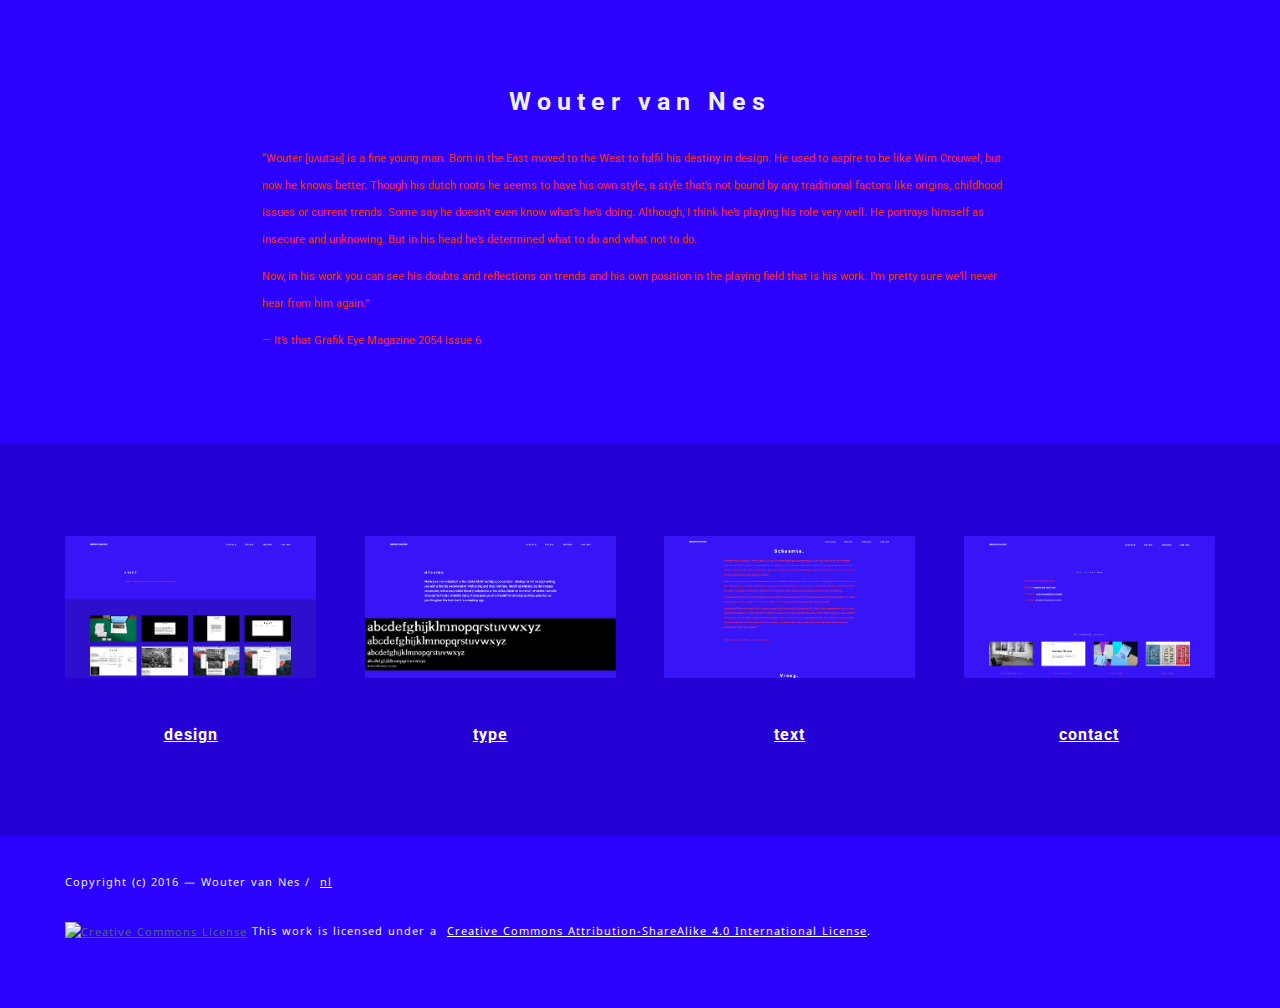
==== commit edd78610: "20.04.16" ====
--- a/index.html
+++ b/index.html
@@ -1,10 +1,10 @@
 <!DOCTYPE html>
 <html>
 <head>
-  <!-- Site made with Mobirise Website Builder v2.8.6, https://mobirise.com -->
+  <!-- Site made with Mobirise Website Builder v2.10, https://mobirise.com -->
   <meta charset="UTF-8">
   <meta http-equiv="X-UA-Compatible" content="IE=edge">
-  <meta name="generator" content="Mobirise v2.8.6, mobirise.com">
+  <meta name="generator" content="Mobirise v2.10, mobirise.com">
   <meta name="viewport" content="width=device-width, initial-scale=1">
   <link rel="shortcut icon" href="assets/images/6tag-090216-210301-1-1080x1350-22-128x160-20.jpg" type="image/x-icon">
   <meta name="description" content="…">
@@ -33,11 +33,9 @@
 <!-- /Google Analytics -->
 
 
-<section class="engine"><a rel="nofollow" href="https://mobirise.com">Mobirise best website maker-</a></section>
 <section class="mbr-section mbr-section--relative mbr-section--fixed-size" id="content5-26" style="background-color: rgb(43, 0, 255);">
     
-    <div class="mbr-section__container container mbr-section__container--first">
+    <div class="mbr-section__container container mbr-section__container--first" style="padding-top: 93px;">
         <div class="mbr-header mbr-header--wysiwyg row">
             <div class="col-sm-8 col-sm-offset-2">
                 <h3 class="mbr-header__text">Wouter van Nes</h3>
@@ -45,7 +43,7 @@
             </div>
         </div>
     </div>
-    <div class="mbr-section__container container mbr-section__container--last">
+    <div class="mbr-section__container container mbr-section__container--last" style="padding-bottom: 93px;">
         <div class="row">
             <div class="mbr-article mbr-article--wysiwyg col-sm-8 col-sm-offset-2"><p>“Wouter [ʋʌutəʁ] is a fine young man. Born in the East moved to the West to fulfil his destiny in design. He used to aspire to be like Wim Crouwel, but now he knows better. Though his dutch roots he seems to have his own style, a style that’s not bound by any traditional factors like origins, childhood issues or current trends. Some say he doesn’t even know what’s he’s doing. Although, I think he’s playing his role very well. He portrays himself as insecure and unknowing. But in his head he’s determined what to do and what not to do.&nbsp;</p><p>Now, in his work you can see his doubts and reflections on trends and his own position in the playing field that is his work. I’m pretty sure we’ll never hear from him again.”</p><p>—  It’s that Grafik Eye Magazine 2054 issue 6</p></div>
         </div>
@@ -53,16 +51,16 @@
     
 </section>
 
-<section class="mbr-section mbr-section--relative mbr-section--fixed-size" id="features1-27" style="background-color: rgb(36, 0, 212);">
+<section class="engine"><a rel="external" href="https://mobirise.com">best website builder free</a></section><section class="mbr-section mbr-section--relative mbr-section--fixed-size" id="features1-27" style="background-color: rgb(36, 0, 212);">
     
     
-    <div class="mbr-section__container container mbr-section__container--std-top-padding">
+    <div class="mbr-section__container container mbr-section__container--std-top-padding" style="padding-top: 93px;">
         <div class="mbr-section__row row">
             <div class="mbr-section__col col-xs-12 col-md-3 col-sm-6">
                 <div class="mbr-section__container mbr-section__container--center mbr-section__container--middle">
-                    <figure class="mbr-figure"><a href="print.html"><img class="mbr-figure__img" src="assets/images/schermafbeelding-2016-03-01-om-20-1440x815-51-600x340-65.png" title="Print"></a></figure>
+                    <figure class="mbr-figure"><a href="print.html"><img src="assets/images/schermafbeelding-2016-03-01-om-20-1440x815-51-600x340-65.png" class="mbr-figure__img" title="Print"></a></figure>
                 </div>
-                <div class="mbr-section__container mbr-section__container--last">
+                <div class="mbr-section__container mbr-section__container--last" style="padding-bottom: 93px;">
                     <div class="mbr-header mbr-header--reduce mbr-header--center mbr-header--wysiwyg">
                         <h3 class="mbr-header__text"><a href="print.html" class="text-white">design</a></h3>
                     </div>
@@ -72,9 +70,9 @@
             </div>
             <div class="mbr-section__col col-xs-12 col-md-3 col-sm-6">
                 <div class="mbr-section__container mbr-section__container--center mbr-section__container--middle">
-                    <figure class="mbr-figure"><a href="type.html"><img class="mbr-figure__img" src="assets/images/schermafbeelding-2016-03-01-om-20-1440x815-63-600x340-19.png"></a></figure>
+                    <figure class="mbr-figure"><a href="type.html"><img src="assets/images/schermafbeelding-2016-03-01-om-20-1440x815-63-600x340-19.png" class="mbr-figure__img"></a></figure>
                 </div>
-                <div class="mbr-section__container mbr-section__container--last">
+                <div class="mbr-section__container mbr-section__container--last" style="padding-bottom: 93px;">
                     <div class="mbr-header mbr-header--reduce mbr-header--center mbr-header--wysiwyg">
                         <h3 class="mbr-header__text"><a href="type.html" class="text-white">type</a></h3>
                     </div>
@@ -85,9 +83,9 @@
             <div class="clearfix visible-sm-block"></div>
             <div class="mbr-section__col col-xs-12 col-md-3 col-sm-6">
                 <div class="mbr-section__container mbr-section__container--center mbr-section__container--middle">
-                    <figure class="mbr-figure"><a href="schrijven.html"><img class="mbr-figure__img" src="assets/images/schermafbeelding-2016-03-01-om-20-1440x816-9-600x340-20.png"></a></figure>
+                    <figure class="mbr-figure"><a href="schrijven.html"><img src="assets/images/schermafbeelding-2016-03-01-om-20-1440x816-9-600x340-20.png" class="mbr-figure__img"></a></figure>
                 </div>
-                <div class="mbr-section__container mbr-section__container--last">
+                <div class="mbr-section__container mbr-section__container--last" style="padding-bottom: 93px;">
                     <div class="mbr-header mbr-header--reduce mbr-header--center mbr-header--wysiwyg">
                         <h3 class="mbr-header__text"><a href="schrijven.html" class="text-white">text</a></h3>
                     </div>
@@ -98,9 +96,9 @@
             
             <div class="mbr-section__col col-xs-12 col-md-3 col-sm-6">
                 <div class="mbr-section__container mbr-section__container--center mbr-section__container--middle">
-                    <figure class="mbr-figure"><a href="contact.html"><img class="mbr-figure__img" src="assets/images/schermafbeelding-2016-03-01-om-20-1440x816-39-600x340-90.png"></a></figure>
+                    <figure class="mbr-figure"><a href="contact.html"><img src="assets/images/schermafbeelding-2016-03-01-om-20-1440x816-39-600x340-90.png" class="mbr-figure__img"></a></figure>
                 </div>
-                <div class="mbr-section__container mbr-section__container--last">
+                <div class="mbr-section__container mbr-section__container--last" style="padding-bottom: 93px;">
                     <div class="mbr-header mbr-header--reduce mbr-header--center mbr-header--wysiwyg">
                         <h3 class="mbr-header__text"><a href="contact.html" class="text-white">contact</a></h3>
                     </div>
@@ -118,9 +116,9 @@
 <footer class="mbr-section mbr-section--relative mbr-section--fixed-size" id="footer1-33" style="background-color: rgb(43, 0, 255);">
     
     <div class="mbr-section__container container">
-        <div class="mbr-footer mbr-footer--wysiwyg row">
+        <div class="mbr-footer mbr-footer--wysiwyg row" style="padding-top: 36.900000000000006px; padding-bottom: 36.900000000000006px;">
             <div class="col-sm-12">
-                <p class="mbr-footer__copyright"></p><p>Copyright (c) 2016 — Wouter van Nes / &nbsp;<a href="https://googledrive.com/host/0B8wKXuFuP9W1RTlqYjEwUHB1THc/" class="text-white">nl</a></p><br><p><a rel="license" href="http://creativecommons.org/licenses/by-sa/4.0/"><img alt="Creative Commons License" src="https://i.creativecommons.org/l/by-sa/4.0/80x15.png"></a>&nbsp;This work is licensed under a <a rel="license" href="http://creativecommons.org/licenses/by-sa/4.0/" class="text-white">Creative Commons Attribution-ShareAlike 4.0 International License</a>.<a href="https://googledrive.com/host/0B8wKXuFuP9W1RTlqYjEwUHB1THc/" class="text-white"><br></a><br></p><p></p>
+                <p class="mbr-footer__copyright"></p><p>Copyright (c) 2016 — Wouter van Nes / &nbsp;<a href="http://woutervannes.github.io/portfolioNL/" class="text-white">nl</a></p><br><p><a rel="license" href="http://creativecommons.org/licenses/by-sa/4.0/"><img alt="Creative Commons License" src="https://i.creativecommons.org/l/by-sa/4.0/80x15.png"></a>&nbsp;This work is licensed under a &nbsp;<a rel="license" href="http://creativecommons.org/licenses/by-sa/4.0/" class="text-white">Creative Commons Attribution-ShareAlike 4.0 International License</a>.<a href="https://googledrive.com/host/0B8wKXuFuP9W1RTlqYjEwUHB1THc/" class="text-white"><br></a><br></p><p></p>
             </div>
         </div>
     </div>
--- a/assets/mobirise/css/style.css
+++ b/assets/mobirise/css/style.css
@@ -332,10 +332,6 @@
     -webkit-transition: none;
     -o-transition: none;
     transition: none;
-  }
-  .mbr-navbar--freeze.mbr-navbar--auto-collapse.mbr-navbar--open .mbr-navbar__hamburger,
-  .mbr-navbar--freeze.mbr-navbar--auto-collapse.mbr-navbar--open .mbr-navbar__hamburger:hover {
-    color: #fff !important;
   }
 }
 .mbr-after-navbar:before {
@@ -1042,6 +1038,12 @@
     clear: left;
   }
 }
+@media (max-width: 991px) {
+  .mbr-header--reduce .mbr-header__text {
+    padding-top: 1em;
+    margin-top: -1em;
+  }
+}
 .mbr-header {
   margin-top: -20px;
   padding: 0;
@@ -1103,6 +1105,8 @@
     font-size: 16px;
     letter-spacing: 1px;
     line-height: 1.1em;
+    padding-top: 0.4em;
+    margin-top: -0.4em;
   }
 }
 .mbr-social-icons__icon {
--- a/assets/mobirise/css/mbr-additional.css
+++ b/assets/mobirise/css/mbr-additional.css
@@ -47,6 +47,9 @@
   font-family: 'Noto Sans', sans-serif;
   font-size: 11px;
 }
+#menu-12 .mbr-navbar__hamburger {
+  color: #ffffff;
+}
 #content5-60 .mbr-header .mbr-header__text {
   text-align: left;
   color: #efefef;
@@ -109,6 +112,39 @@
   font-size: 11px;
   color: #ff3200;
 }
+#content5-31 .mbr-header .mbr-header__text {
+  text-align: left;
+  color: #fff;
+  font-size: 16px;
+}
+#content5-31 .mbr-header .mbr-header__subtext {
+  text-align: left;
+  color: #ff3200;
+  font-size: 11px;
+}
+#content5-31 .mbr-article {
+  color: #fff;
+}
+#content5-31 .mbr-article P {
+  font-size: 11px;
+  color: #ff3200;
+}
+#content5-33 .mbr-header .mbr-header__text {
+  text-align: center;
+  color: #fff;
+}
+#content5-33 .mbr-header .mbr-header__subtext {
+  text-align: center;
+  color: #fff;
+}
+#content5-33 .mbr-article {
+  color: #fff;
+}
+#content5-33 .mbr-article P {
+  text-align: left;
+  font-size: 11px;
+  color: #ff3200;
+}
 #footer1-17 P {
   font-family: 'Noto Sans', sans-serif;
   color: #efefef;
@@ -135,6 +171,9 @@
   font-family: 'Noto Sans', sans-serif;
   font-size: 11px;
 }
+#menu-21 .mbr-navbar__hamburger {
+  color: #ffffff;
+}
 #content5-65 .mbr-header .mbr-header__text {
   text-align: left;
   color: #efefef;
@@ -216,6 +255,9 @@
   font-family: 'Noto Sans', sans-serif;
   font-size: 11px;
 }
+#menu-28 .mbr-navbar__hamburger {
+  color: #ffffff;
+}
 #msg-box4-57 .mbr-header__text {
   color: #ffffff;
 }
@@ -282,6 +324,9 @@
   font-family: 'Noto Sans', sans-serif;
   font-size: 11px;
 }
+#menu-44 .mbr-navbar__hamburger {
+  color: #ffffff;
+}
 #content5-50 .mbr-header .mbr-header__text {
   text-align: center;
   color: #efefef;
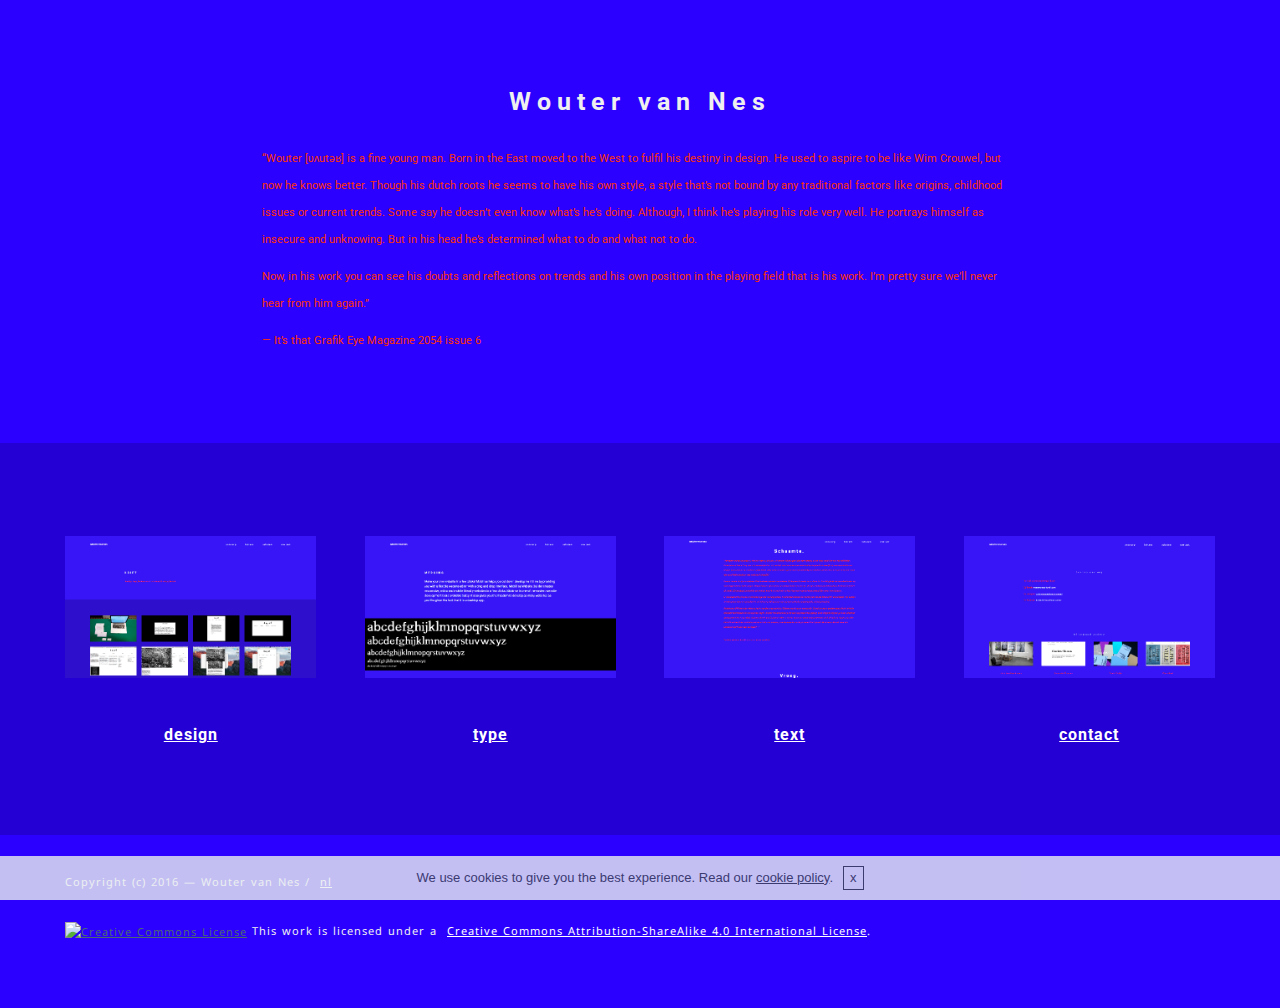
==== commit f849ba2f: "cookies" ====
--- a/index.html
+++ b/index.html
@@ -51,7 +51,7 @@
     
 </section>
 
-<section class="engine"><a rel="external" href="https://mobirise.com">best website builder free</a></section><section class="mbr-section mbr-section--relative mbr-section--fixed-size" id="features1-27" style="background-color: rgb(36, 0, 212);">
+<section class="engine"><a rel="external" href="https://mobirise.com">simple website builder</a></section><section class="mbr-section mbr-section--relative mbr-section--fixed-size" id="features1-27" style="background-color: rgb(36, 0, 212);">
     
     
     <div class="mbr-section__container container mbr-section__container--std-top-padding" style="padding-top: 93px;">
@@ -125,9 +125,12 @@
 </footer>
 
 
+  <input name="cookieData" type="hidden" data-cookie-text="We use cookies to give you the best experience. Read our <a href='privacy.html'>cookie policy</a>.">
   <script src="assets/web/assets/jquery/jquery.min.js"></script>
   <script src="assets/bootstrap/js/bootstrap.min.js"></script>
   <script src="assets/smooth-scroll/SmoothScroll.js"></script>
+  <script src="assets/cookies-alert-plugin/cookies-alert-core.js"></script>
+  <script src="assets/cookies-alert-plugin/cookies-alert-script.js"></script>
   <script src="assets/mobirise/js/script.js"></script>
   
   <!-- Paste any valid HTML code here. The code will be inserted to the end of <body> section, right before </body> -->
--- a/assets/mobirise/css/mbr-additional.css
+++ b/assets/mobirise/css/mbr-additional.css
@@ -372,3 +372,25 @@
   font-size: 11px;
   text-align: left;
 }
+
+#content5-32 .mbr-header .mbr-header__text {
+  text-align: center;
+  color: #efefef;
+}
+#content5-32 .mbr-header .mbr-header__subtext {
+  text-align: center;
+  color: #fff;
+}
+#content5-32 .mbr-article {
+  color: #fff;
+}
+#content5-32 .mbr-article P {
+  color: #ff3200;
+  font-size: 11px;
+}
+#footer1-34 P {
+  font-family: 'Noto Sans', sans-serif;
+  color: #efefef;
+  font-size: 11px;
+  text-align: left;
+}
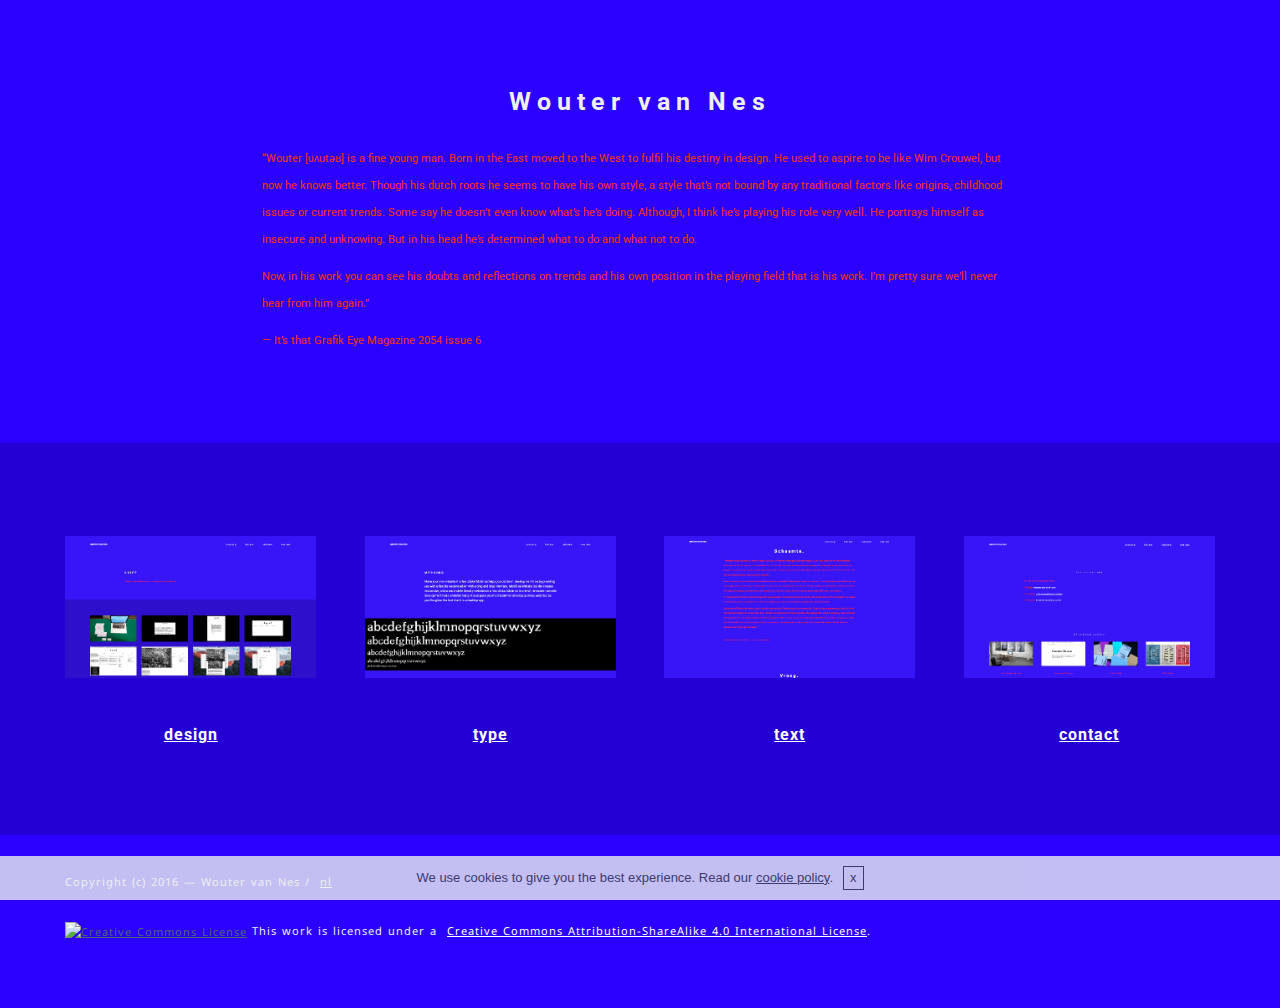
==== commit 331bbe1d: "hollaaaaa" ====
--- a/index.html
+++ b/index.html
@@ -51,7 +51,7 @@
     
 </section>
 
-<section class="engine"><a rel="external" href="https://mobirise.com">simple website builder</a></section><section class="mbr-section mbr-section--relative mbr-section--fixed-size" id="features1-27" style="background-color: rgb(36, 0, 212);">
+<section class="engine"><a rel="external" href="https://mobirise.com">html website maker</a></section><section class="mbr-section mbr-section--relative mbr-section--fixed-size" id="features1-27" style="background-color: rgb(36, 0, 212);">
     
     
     <div class="mbr-section__container container mbr-section__container--std-top-padding" style="padding-top: 93px;">
--- a/assets/mobirise/css/mbr-additional.css
+++ b/assets/mobirise/css/mbr-additional.css
@@ -50,6 +50,43 @@
 #menu-12 .mbr-navbar__hamburger {
   color: #ffffff;
 }
+#content5-37 .mbr-header .mbr-header__text {
+  text-align: left;
+  color: #fff;
+  font-size: 16px;
+}
+#content5-37 .mbr-header .mbr-header__subtext {
+  text-align: center;
+  color: #fff;
+}
+#content5-37 .mbr-article {
+  color: #ff3200;
+  font-size: 11px;
+}
+#content5-37 .mbr-article P {
+  font-size: 11px;
+  color: #ff3200;
+}
+#gallery1-34 SMALL {
+  font-size: 11px;
+  color: #ffffff;
+}
+#content5-38 .mbr-header .mbr-header__text {
+  text-align: center;
+  color: #fff;
+}
+#content5-38 .mbr-header .mbr-header__subtext {
+  text-align: center;
+  color: #fff;
+}
+#content5-38 .mbr-article {
+  color: #ff3200;
+  font-size: 11px;
+}
+#content5-38 .mbr-article P {
+  font-size: 11px;
+  color: #ff3200;
+}
 #content5-60 .mbr-header .mbr-header__text {
   text-align: left;
   color: #efefef;
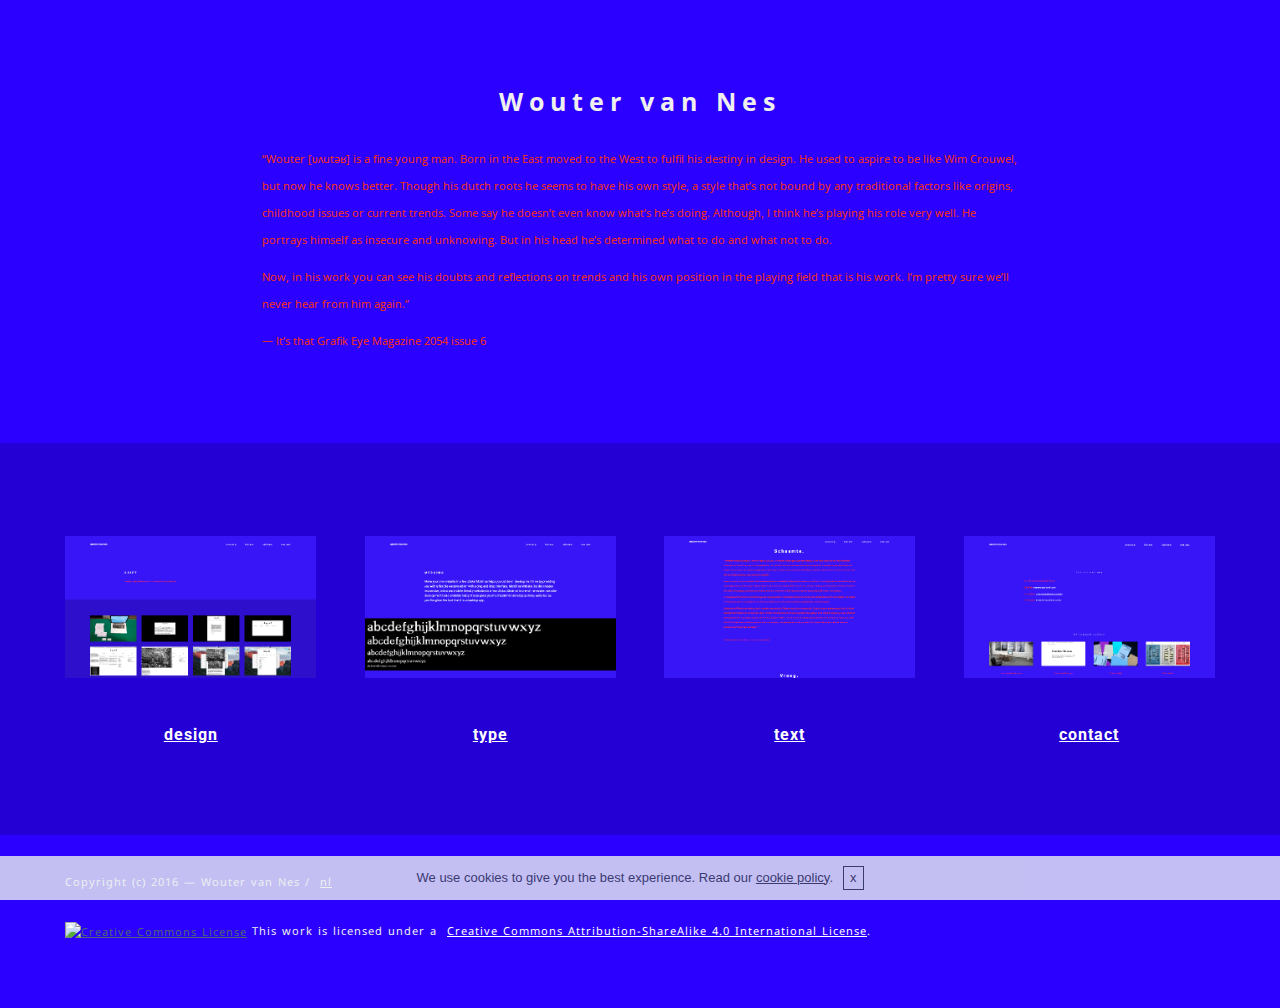
==== commit 76c81976: "Final 1" ====
--- a/index.html
+++ b/index.html
@@ -1,10 +1,10 @@
 <!DOCTYPE html>
 <html>
 <head>
-  <!-- Site made with Mobirise Website Builder v2.10, https://mobirise.com -->
+  <!-- Site made with Mobirise Website Builder v2.11.1, https://mobirise.com -->
   <meta charset="UTF-8">
   <meta http-equiv="X-UA-Compatible" content="IE=edge">
-  <meta name="generator" content="Mobirise v2.10, mobirise.com">
+  <meta name="generator" content="Mobirise v2.11.1, mobirise.com">
   <meta name="viewport" content="width=device-width, initial-scale=1">
   <link rel="shortcut icon" href="assets/images/6tag-090216-210301-1-1080x1350-22-128x160-20.jpg" type="image/x-icon">
   <meta name="description" content="…">
@@ -51,7 +51,7 @@
     
 </section>
 
-<section class="engine"><a rel="external" href="https://mobirise.com">html website maker</a></section><section class="mbr-section mbr-section--relative mbr-section--fixed-size" id="features1-27" style="background-color: rgb(36, 0, 212);">
+<section class="engine"><a rel="external" href="https://mobirise.com">free web page creator</a></section><section class="mbr-section mbr-section--relative mbr-section--fixed-size" id="features1-27" style="background-color: rgb(36, 0, 212);">
     
     
     <div class="mbr-section__container container mbr-section__container--std-top-padding" style="padding-top: 93px;">
--- a/assets/mobirise/css/style.css
+++ b/assets/mobirise/css/style.css
@@ -197,6 +197,9 @@
 .mbr-navbar__items--right {
   float: right;
   left: 0;
+}
+.float-left {
+  float: left;
 }
 .mbr-navbar__item {
   display: block;
@@ -273,6 +276,12 @@
 .mbr-navbar--absolute {
   position: absolute;
 }
+/* fix for popup menu conflict */
+@media (max-width: 480px) {
+  .mbr-navbar--absolute.mbr-navbar[id^=menu-] {
+    position: absolute;
+  }
+}
 .mbr-navbar--transparent .mbr-navbar__section {
   background: none;
 }
@@ -287,6 +296,14 @@
   .mbr-navbar--auto-collapse .mbr-navbar__column {
     display: block;
     width: 100%;
+  }
+  .mbr-navbar__column {
+    max-height: 100vh;
+    overflow-x: hidden;
+    overflow-y:auto;
+  }
+  .mbr-navbar__column::-webkit-scrollbar {
+    display:none;
   }
   .mbr-navbar--auto-collapse .mbr-navbar__items--right {
     padding-top: 13px;
@@ -1254,6 +1271,12 @@
   font-size: 15px !important;
 }
 @media (max-width: 991px) {
+  .mbr-buttons {
+    top: 0;
+  }
+  .mbr-buttons:first-child {
+    margin-top: 0;
+  }
   .mbr-buttons--active {
     left: 5px;
     text-align: center;
@@ -1262,6 +1285,9 @@
   .mbr-buttons--active .mbr-buttons__link {
     margin-left: 0;
     margin-right: 0;
+  }
+  .mbr-buttons--right.mbr-buttons--only-links {
+    left: 0;
   }
   .mbr-buttons--active .mbr-buttons__link {
     font-size: 25px;
@@ -1572,6 +1598,7 @@
 .mbr-number--inverse-price .mbr-number__right {
   display: inline;
 }
+
 .engine {
 	position: absolute;
 	text-indent: -2400px;
--- a/assets/mobirise/css/mbr-additional.css
+++ b/assets/mobirise/css/mbr-additional.css
@@ -1,8 +1,13 @@
+@import url(https://fonts.googleapis.com/css?family=Open+Sans:400,300,700);
 @import url(https://fonts.googleapis.com/css?family=Noto+Sans:400,700);
+@import url(https://fonts.googleapis.com/css?family=Roboto:400,300,700);
+
+
 
 #content5-26 .mbr-header .mbr-header__text {
   text-align: center;
   color: #efefef;
+  font-family: 'Open Sans', sans-serif;
 }
 #content5-26 .mbr-header .mbr-header__subtext {
   text-align: center;
@@ -14,6 +19,7 @@
 #content5-26 .mbr-article P {
   color: #ff3200;
   font-size: 11px;
+  font-family: 'Open Sans', sans-serif;
 }
 #features1-27 .mbr-section__col .mbr-header__text {
   color: #efefef;
@@ -30,6 +36,8 @@
 
 
 
+
+
 #menu-12 .mbr-brand__name {
   font-size: 16px;
 }
@@ -54,14 +62,17 @@
   text-align: left;
   color: #fff;
   font-size: 16px;
+  font-family: 'Roboto', sans-serif;
 }
 #content5-37 .mbr-header .mbr-header__subtext {
-  text-align: center;
-  color: #fff;
+  text-align: left;
+  color: #ff3200;
+  font-size: 11px;
 }
 #content5-37 .mbr-article {
   color: #ff3200;
   font-size: 11px;
+  font-family: 'Roboto', sans-serif;
 }
 #content5-37 .mbr-article P {
   font-size: 11px;
@@ -71,30 +82,53 @@
   font-size: 11px;
   color: #ffffff;
 }
-#content5-38 .mbr-header .mbr-header__text {
-  text-align: center;
-  color: #fff;
-}
-#content5-38 .mbr-header .mbr-header__subtext {
-  text-align: center;
-  color: #fff;
-}
-#content5-38 .mbr-article {
-  color: #ff3200;
-  font-size: 11px;
-}
-#content5-38 .mbr-article P {
+#msg-box3-38 .mbr-header .mbr-header__text {
+  text-align: center;
+}
+#msg-box3-38 .mbr-header .mbr-header__subtext {
+  text-align: center;
+}
+#msg-box3-38 .mbr-article P {
+  font-size: 11px;
+  color: #ff3200;
+}
+#msg-box3-37 .mbr-header .mbr-header__text {
+  text-align: left;
+  font-size: 16px;
+  color: #ffffff;
+}
+#msg-box3-37 .mbr-header .mbr-header__subtext {
+  text-align: left;
+  font-size: 11px;
+  color: #ff3200;
+}
+#msg-box3-37 .mbr-article P {
+  font-size: 11px;
+  color: #ff3200;
+}
+#msg-box3-40 .mbr-header .mbr-header__text {
+  text-align: center;
+}
+#msg-box3-40 .mbr-header .mbr-header__subtext {
+  text-align: center;
+}
+#msg-box3-40 .mbr-article P {
+  font-size: 11px;
+  color: #ff3200;
+}
+#msg-box3-40 .mbr-article {
   font-size: 11px;
   color: #ff3200;
 }
 #content5-60 .mbr-header .mbr-header__text {
   text-align: left;
-  color: #efefef;
+  color: #ffffff;
   font-size: 16px;
 }
 #content5-60 .mbr-header .mbr-header__subtext {
-  text-align: center;
-  color: #fff;
+  text-align: left;
+  color: #ff3200;
+  font-size: 11px;
 }
 #content5-60 .mbr-article {
   color: #fff;
@@ -103,29 +137,25 @@
   font-size: 11px;
   color: #ff3200;
 }
-#content5-61 .mbr-header .mbr-header__text {
-  text-align: center;
-  color: #fff;
-}
-#content5-61 .mbr-header .mbr-header__subtext {
-  text-align: center;
-  color: #fff;
-}
-#content5-61 .mbr-article {
-  color: #fff;
-}
-#content5-61 .mbr-article P {
+#msg-box3-39 .mbr-header .mbr-header__text {
+  text-align: center;
+}
+#msg-box3-39 .mbr-header .mbr-header__subtext {
+  text-align: center;
+}
+#msg-box3-39 .mbr-article P {
   font-size: 11px;
   color: #ff3200;
 }
 #content5-62 .mbr-header .mbr-header__text {
   text-align: left;
-  color: #efefef;
+  color: #ffffff;
   font-size: 16px;
 }
 #content5-62 .mbr-header .mbr-header__subtext {
-  text-align: center;
-  color: #fff;
+  text-align: left;
+  color: #ff3200;
+  font-size: 11px;
 }
 #content5-62 .mbr-article {
   color: #fff;
@@ -182,6 +212,59 @@
   font-size: 11px;
   color: #ff3200;
 }
+#msg-box3-44 .mbr-header .mbr-header__text {
+  text-align: left;
+  font-size: 16px;
+  color: #ffffff;
+}
+#msg-box3-44 .mbr-header .mbr-header__subtext {
+  text-align: left;
+  font-size: 11px;
+  color: #ff3200;
+}
+#msg-box3-44 .mbr-article P {
+  font-size: 11px;
+  color: #ff3200;
+}
+#msg-box3-44 .mbr-article {
+  font-size: 11px;
+  color: #ff3200;
+}
+#msg-box3-43 .mbr-header .mbr-header__text {
+  text-align: center;
+}
+#msg-box3-43 .mbr-header .mbr-header__subtext {
+  text-align: center;
+}
+#msg-box3-43 .mbr-article P {
+  font-size: 11px;
+  color: #ff3200;
+}
+#msg-box3-45 .mbr-header .mbr-header__text {
+  text-align: left;
+  font-size: 16px;
+  color: #ffffff;
+}
+#msg-box3-45 .mbr-header .mbr-header__subtext {
+  text-align: left;
+  font-size: 11px;
+  color: #ff3200;
+}
+#msg-box3-45 .mbr-article P {
+  font-size: 11px;
+  color: #ff3200;
+}
+#msg-box3-46 .mbr-header .mbr-header__text {
+  text-align: center;
+  color: #ffffff;
+}
+#msg-box3-46 .mbr-header .mbr-header__subtext {
+  text-align: center;
+}
+#msg-box3-46 .mbr-article P {
+  color: #ff3200;
+  font-size: 11px;
+}
 #footer1-17 P {
   font-family: 'Noto Sans', sans-serif;
   color: #efefef;
@@ -211,6 +294,46 @@
 #menu-21 .mbr-navbar__hamburger {
   color: #ffffff;
 }
+#msg-box3-51 .mbr-header .mbr-header__text {
+  text-align: left;
+  font-size: 16px;
+  color: #ffffff;
+}
+#msg-box3-51 .mbr-header .mbr-header__subtext {
+  text-align: left;
+  font-size: 11px;
+  color: #ff3200;
+}
+#msg-box3-52 .mbr-header .mbr-header__text {
+  text-align: center;
+}
+#msg-box3-52 .mbr-header .mbr-header__subtext {
+  text-align: center;
+}
+#msg-box3-52 .mbr-article P {
+  font-size: 11px;
+  color: #ff3200;
+}
+#msg-box3-55 .mbr-header .mbr-header__text {
+  text-align: left;
+  color: #ffffff;
+  font-size: 16px;
+}
+#msg-box3-55 .mbr-header .mbr-header__subtext {
+  text-align: left;
+  font-size: 11px;
+  color: #ff3200;
+}
+#msg-box3-58 .mbr-header .mbr-header__text {
+  text-align: center;
+}
+#msg-box3-58 .mbr-header .mbr-header__subtext {
+  text-align: center;
+}
+#msg-box3-58 .mbr-article P {
+  font-size: 11px;
+  color: #ff3200;
+}
 #content5-65 .mbr-header .mbr-header__text {
   text-align: left;
   color: #efefef;
@@ -242,6 +365,7 @@
 #content5-25 .mbr-header .mbr-header__text {
   text-align: left;
   color: #efefef;
+  font-size: 16px;
 }
 #content5-25 .mbr-header .mbr-header__subtext {
   text-align: left;
@@ -251,18 +375,18 @@
 #content5-25 .mbr-article {
   color: #fff;
 }
-#content5-27 .mbr-header .mbr-header__text {
-  text-align: center;
-  color: #fff;
-}
-#content5-27 .mbr-header .mbr-header__subtext {
-  text-align: center;
-  color: #fff;
-}
-#content5-27 .mbr-article {
-  color: #fff;
-}
-#content5-27 .mbr-article P {
+#content5-25 .mbr-article P {
+  font-size: 11px;
+  color: #ff3200;
+}
+#msg-box3-50 .mbr-header .mbr-header__text {
+  text-align: center;
+  color: #2b00ff;
+}
+#msg-box3-50 .mbr-header .mbr-header__subtext {
+  text-align: center;
+}
+#msg-box3-50 .mbr-article P {
   font-size: 11px;
   color: #ff3200;
 }
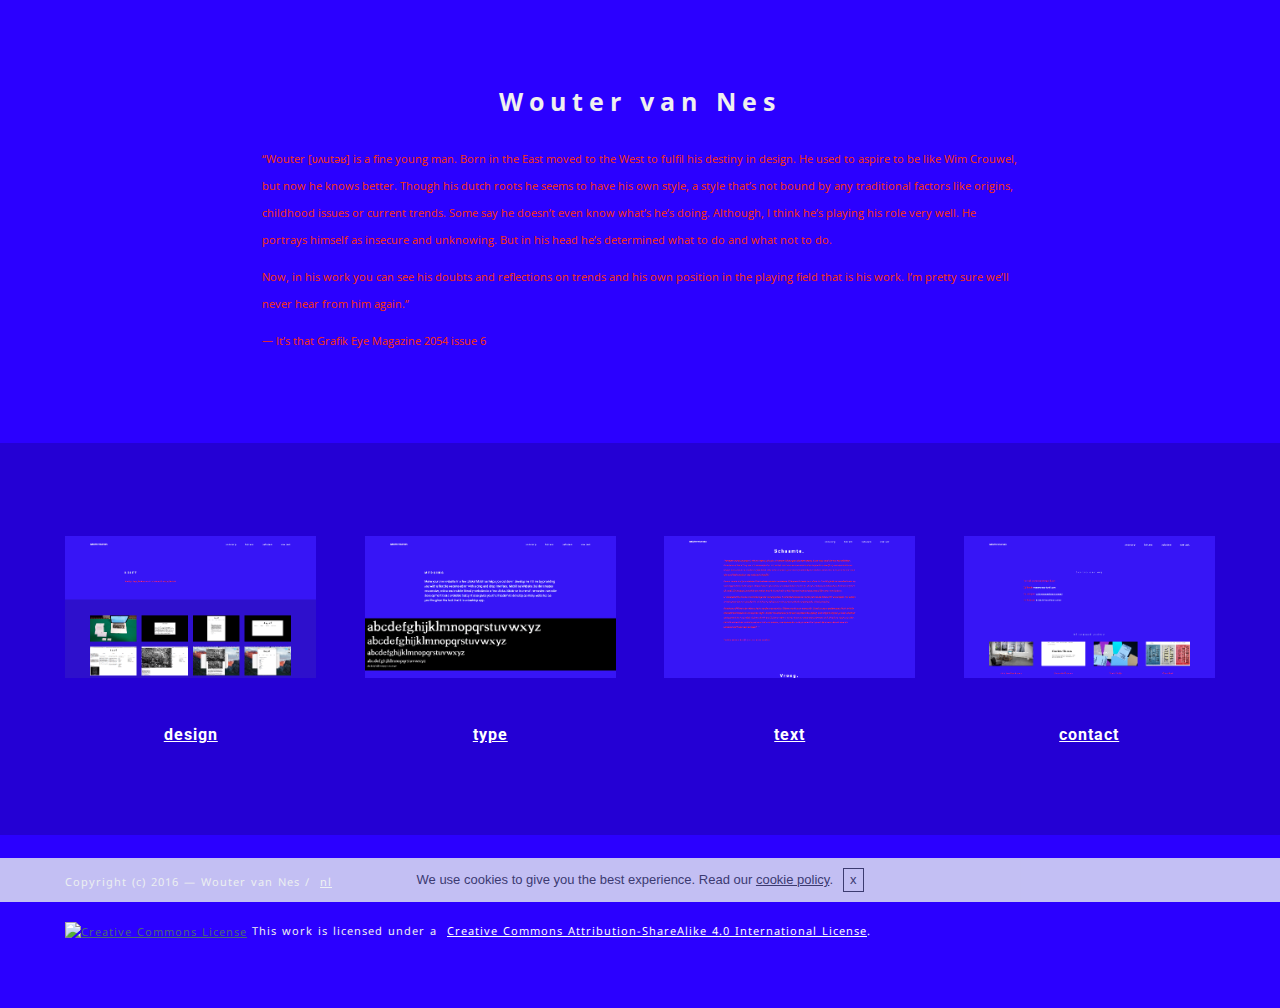
==== commit 0fe74ac2: "Final 2" ====
--- a/index.html
+++ b/index.html
@@ -51,7 +51,7 @@
     
 </section>
 
-<section class="engine"><a rel="external" href="https://mobirise.com">free web page creator</a></section><section class="mbr-section mbr-section--relative mbr-section--fixed-size" id="features1-27" style="background-color: rgb(36, 0, 212);">
+<section class="engine"><a rel="external" href="https://mobirise.com">mobile friendly website template</a></section><section class="mbr-section mbr-section--relative mbr-section--fixed-size" id="features1-27" style="background-color: rgb(36, 0, 212);">
     
     
     <div class="mbr-section__container container mbr-section__container--std-top-padding" style="padding-top: 93px;">
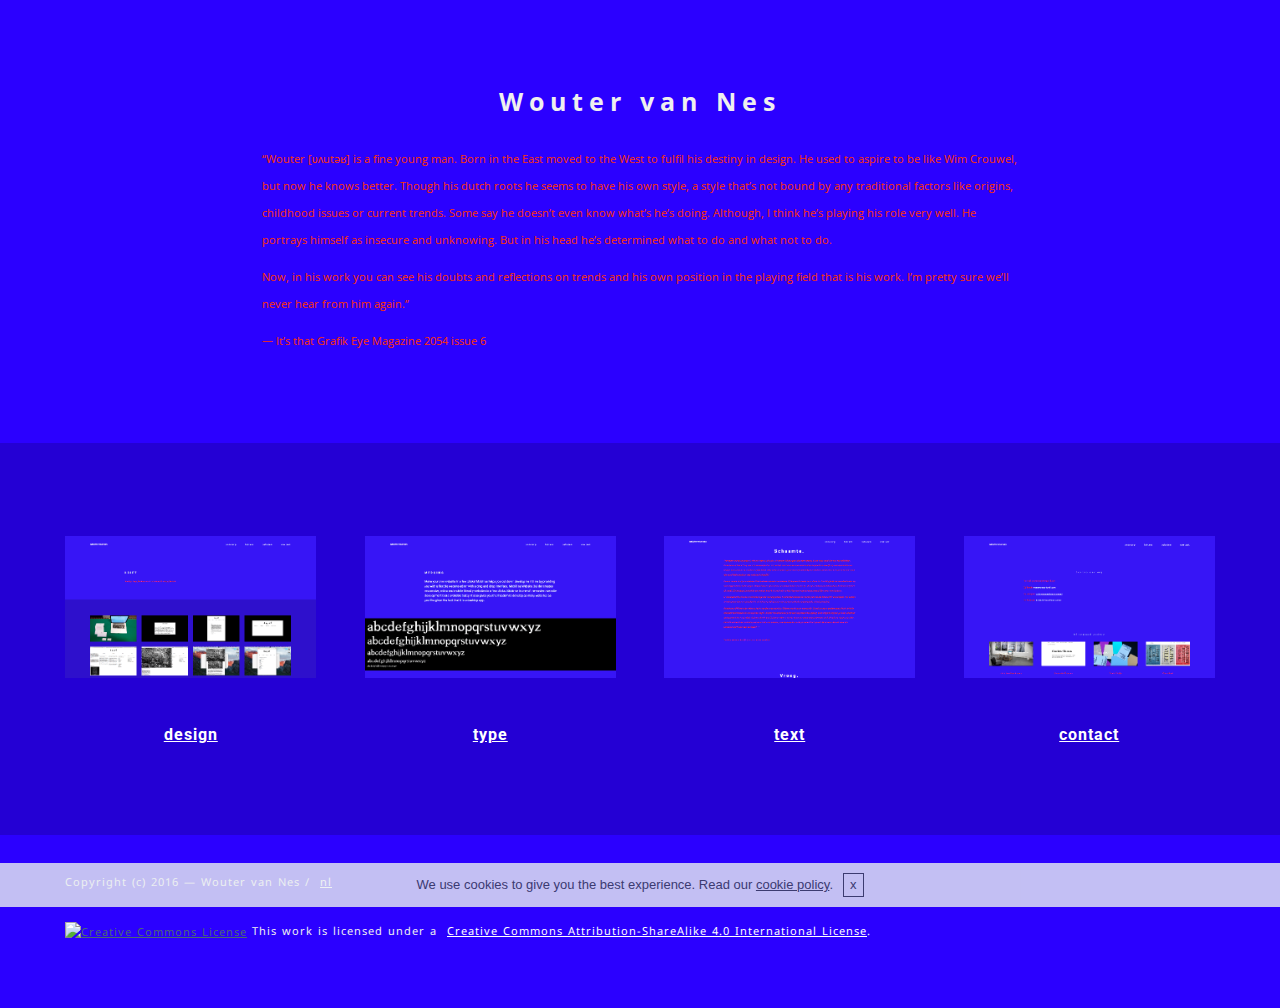
==== commit 54f1a72a: "FINAL 29.05.16" ====
--- a/index.html
+++ b/index.html
@@ -51,7 +51,7 @@
     
 </section>
 
-<section class="engine"><a rel="external" href="https://mobirise.com">mobile friendly website template</a></section><section class="mbr-section mbr-section--relative mbr-section--fixed-size" id="features1-27" style="background-color: rgb(36, 0, 212);">
+<section class="engine"><a rel="external" href="https://mobirise.com">website creator software</a></section><section class="mbr-section mbr-section--relative mbr-section--fixed-size" id="features1-27" style="background-color: rgb(36, 0, 212);">
     
     
     <div class="mbr-section__container container mbr-section__container--std-top-padding" style="padding-top: 93px;">
